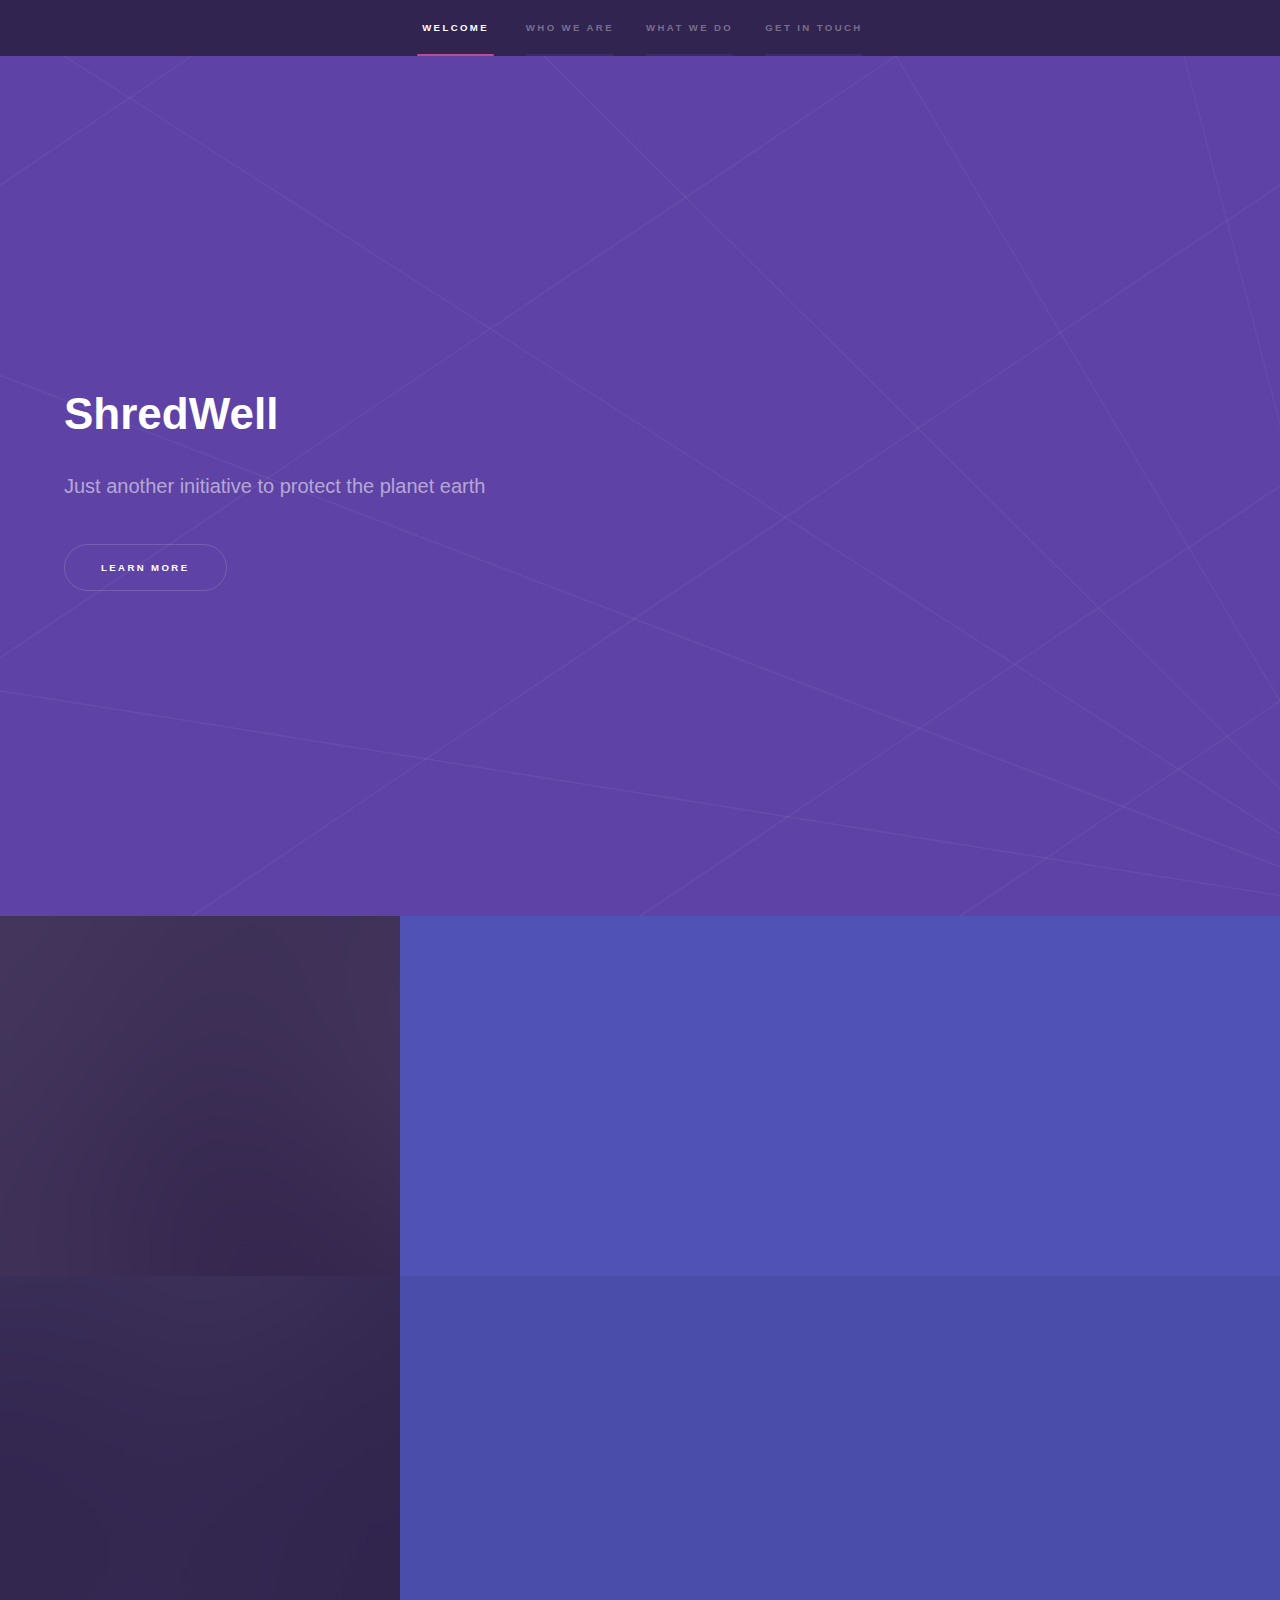
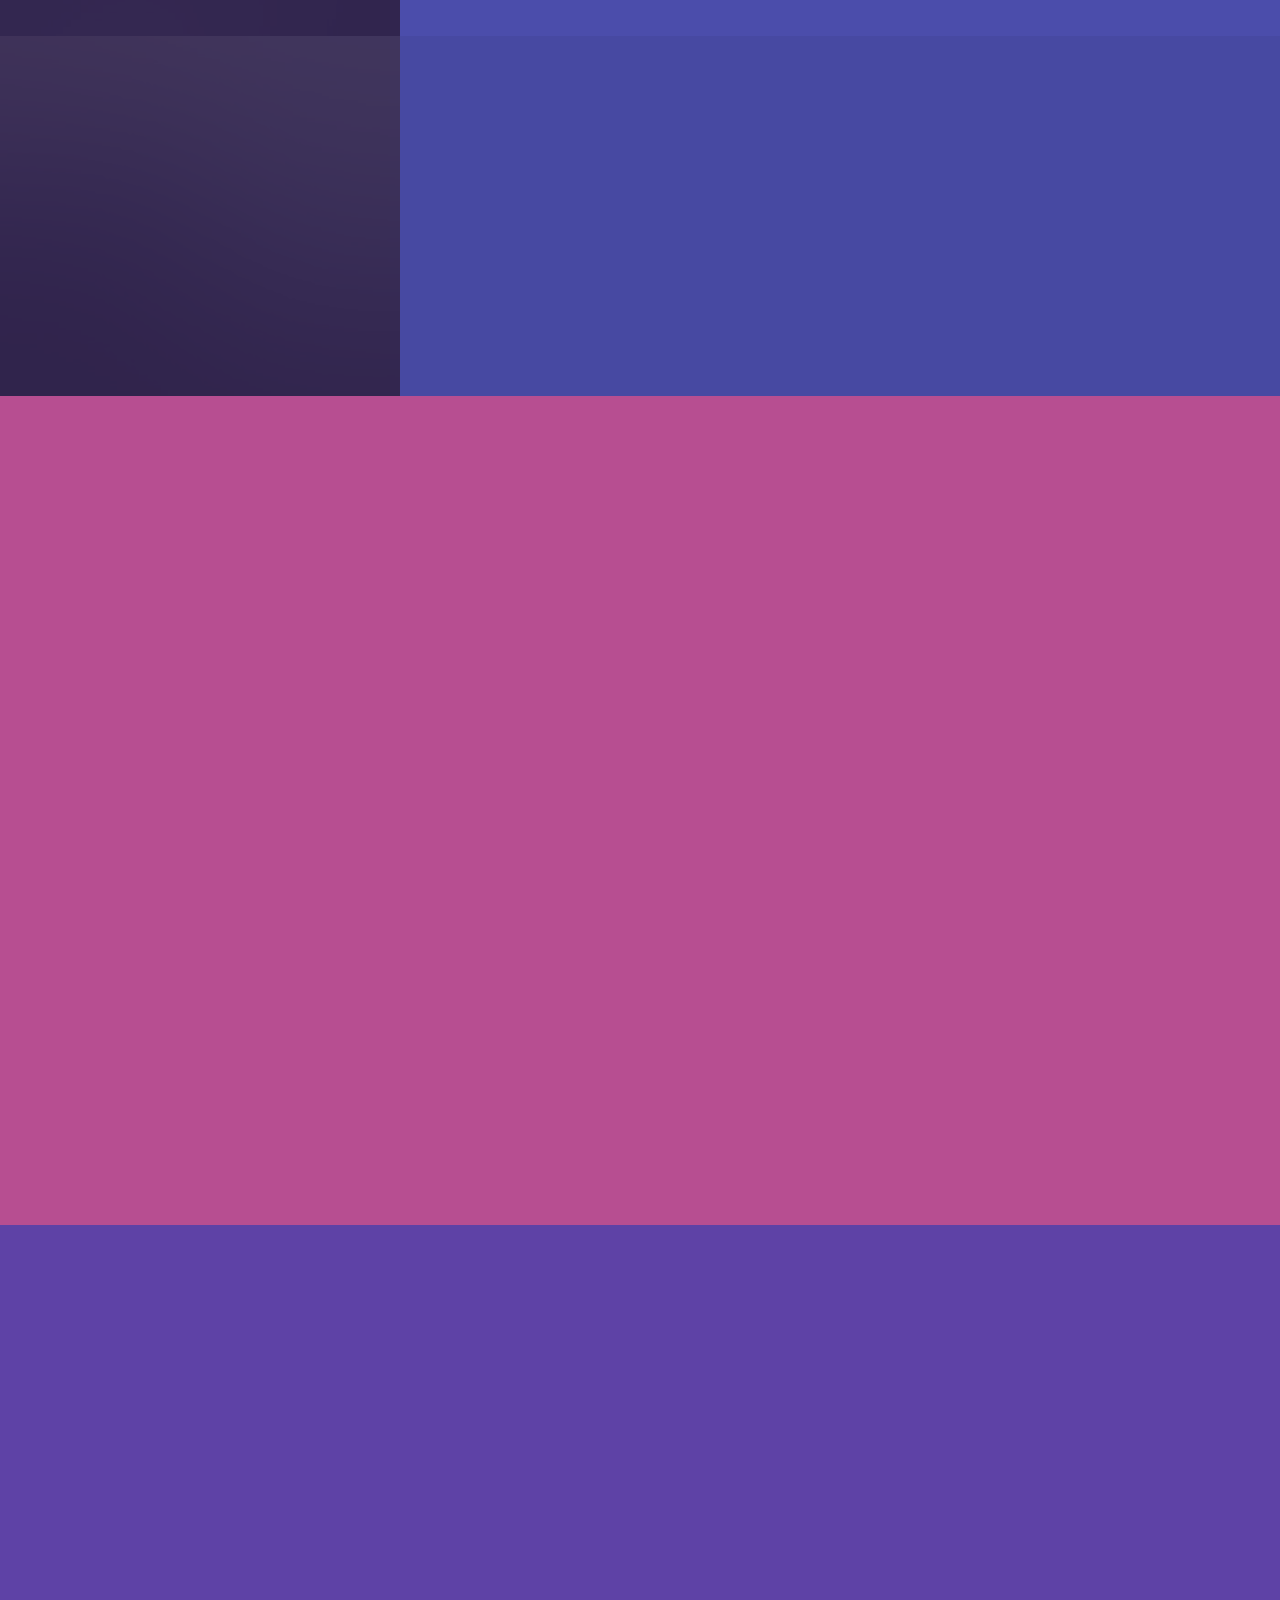
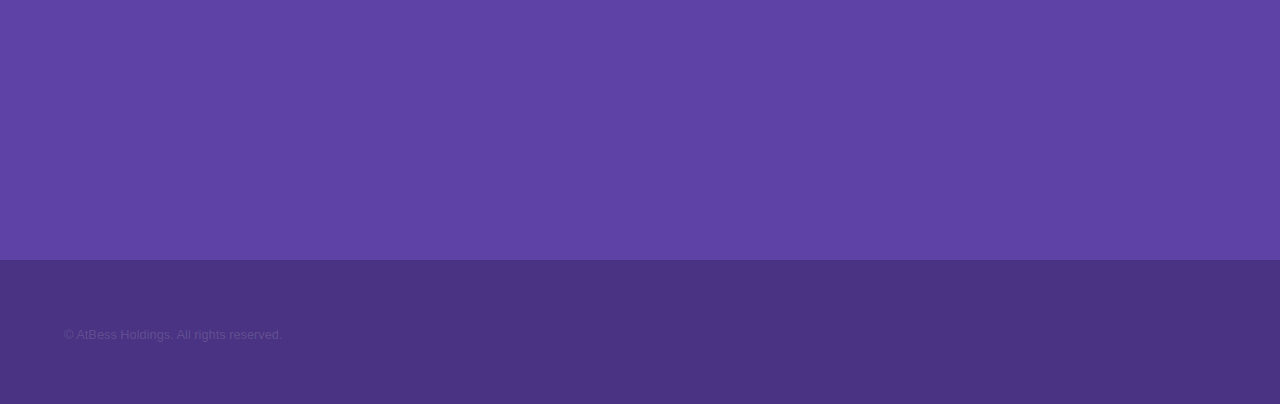
==== index.html @ eda6de42 "INITIAL COMMIT" ====
<!DOCTYPE HTML>
<!--
	Hyperspace by HTML5 UP
	html5up.net | @ajlkn
	Free for personal and commercial use under the CCA 3.0 license (html5up.net/license)
-->
<html>
	<head>
            <title>ShredWell @ Bess Holdings</title>
            <meta charset="utf-8" />
            <meta name="viewport" content="width=device-width, initial-scale=1, user-scalable=no" />
            <link rel="stylesheet" href="assets/css/main.css" />
            <noscript><link rel="stylesheet" href="assets/css/noscript.css" /></noscript>
	</head>
	<body class="is-preload">

            <!-- Sidebar -->
            <section id="sidebar">
                <div class="inner">
                    <nav>
                        <ul>
                            <li>
							<a href="#intro">Welcome</a>
								<ul>Saman</ul>
								<ul>Sudeera</ul>
							</li>
							
                            <li><a href="#one">Who we are</a></li>
                            <li><a href="#two">What we do</a></li>
                            <li><a href="#three">Get in touch</a></li>
                        </ul>
                    </nav>
                </div>
            </section>

            <!-- Wrapper -->
            <div id="wrapper">

                <!-- Intro -->
                <section id="intro" class="wrapper style1 fullscreen fade-up">
                    <div class="inner">
                        <h1>ShredWell</h1>
                        <p>Just another initiative to protect the planet earth<br />
                        </p>
                        <ul class="actions">
                                <li><a href="#one" class="button scrolly">Learn more</a></li>
                        </ul>
                    </div>
                </section>

                <!-- One -->
                <section id="one" class="wrapper style2 spotlights">
                    <section>
                            <a href="#" class="image"><img src="images/pic01.jpg" alt="" data-position="center center" /></a>
                            <div class="content">
                                    <div class="inner">
                                            <h2>ShredWell 1</h2>
                                            <p>Shred Well One.</p>
                                            <ul class="actions">
                                                    <li><a href="generic.html" class="button">Learn more</a></li>
                                            </ul>
                                    </div>
                            </div>
                    </section>
                    <section>
                            <a href="#" class="image"><img src="images/pic02.jpg" alt="" data-position="top center" /></a>
                            <div class="content">
                                    <div class="inner">
                                            <h2>Shred Well 2</h2>
                                            <p>Shred Well Two.</p>
                                            <ul class="actions">
                                                    <li><a href="generic.html" class="button">Learn more</a></li>
                                            </ul>
                                    </div>
                            </div>
                    </section>
                    <section>
                            <a href="#" class="image"><img src="images/pic03.jpg" alt="" data-position="25% 25%" /></a>
                            <div class="content">
                                    <div class="inner">
                                            <h2>Shred Well 3.</h2>
                                            <p>Shred Well Three.</p>
                                            <ul class="actions">
                                                    <li><a href="generic.html" class="button">Learn more</a></li>
                                            </ul>
                                    </div>
                            </div>
                    </section>
                </section>

                <!-- Two -->
                <section id="two" class="wrapper style3 fade-up">
                        <div class="inner">
                                <h2>What we do</h2>
                                <p>Coming soon .....</p>
                                <div class="features">
                                        <section>
                                                <span class="icon major fa-code"></span>
                                                <h3>We do this ..2</h3>
                                                <p>We do this .. to save the planet ...</p>
                                        </section>
                                        <section>
                                                <span class="icon major fa-lock"></span>
                                                <h3>We do this ..2</h3>
                                                <p>We do this .. to save the planet earth ...</p>
                                        </section>
                                        <section>
                                                <span class="icon major fa-cog"></span>
                                                <h3>We do this .. 3</h3>
                                                <p>We do this .. to save the planet earth ...</p>
                                        </section>
                                        <section>
                                                <span class="icon major fa-desktop"></span>
                                                <h3>We do this .. 4</h3>
                                                <p>We do this .. to save the planet earth ...</p>
                                        </section>
                                        <section>
                                                <span class="icon major fa-chain"></span>
                                                <h3>We do this .. 5</h3>
                                                <p>We do this .. to save the planet earth ...</p>
                                        </section>
                                        <section>
                                                <span class="icon major fa-diamond"></span>
                                                <h3>We do this .. 6</h3>
                                                <p>We do this .. to save the planet earth ...</p>
                                        </section>
                                </div>
                                <ul class="actions">
                                        <li><a href="generic.html" class="button">Learn more</a></li>
                                </ul>
                        </div>
                </section>

                <!-- Three -->
                <section id="three" class="wrapper style1 fade-up">
                    <div class="inner">
                        <h2>Get in touch</h2>
                        <p>For all your shredding requirements. We shred well at BESS holdings.</p>
                        <div class="split style1">
                            <section>
                                <form method="post" action="#">
                                    <div class="fields">
                                            <div class="field half">
                                                    <label for="name">Name</label>
                                                    <input type="text" name="name" id="name" />
                                            </div>
                                            <div class="field half">
                                                    <label for="email">Email</label>
                                                    <input type="text" name="email" id="email" />
                                            </div>
                                            <div class="field">
                                                    <label for="message">Message</label>
                                                    <textarea name="message" id="message" rows="5"></textarea>
                                            </div>
                                    </div>
                                    <ul class="actions">
                                            <li><a href="" class="button submit">Send Message</a></li>
                                    </ul>
                                </form>
                            </section>
                            <section>
                                <ul class="contact">
                                    <li>
                                        <h3>Address</h3>
                                        <span>999, Wood Worth<br />
                                        Worth Wood State, Green Space<br />
                                        Paradise Island.</span>
                                    </li>
                                    <li>
                                        <h3>Email</h3>
                                        <a href="#">admin@shredwell.atbess.com</a>
                                    </li>
                                    <li>
                                        <h3>Phone</h3>
                                        <span>(000) 000-0000</span>
                                    </li>
                                    <li>
                                        <h3>Social</h3>
                                        <ul class="icons">
                                            <li><a href="#" class="fa-twitter"><span class="label">Twitter</span></a></li>
                                            <li><a href="#" class="fa-facebook"><span class="label">Facebook</span></a></li>
                                            <li><a href="#" class="fa-github"><span class="label">GitHub</span></a></li>
                                            <li><a href="#" class="fa-instagram"><span class="label">Instagram</span></a></li>
                                            <li><a href="#" class="fa-linkedin"><span class="label">LinkedIn</span></a></li>
                                        </ul>
                                    </li>
                                </ul>
                            </section>
                        </div>
                    </div>
                </section>

            </div>

            <!-- Footer -->
            <footer id="footer" class="wrapper style1-alt">
            <div class="inner">
                    <ul class="menu">
                            <li>&copy; AtBess Holdings. All rights reserved.</li>
							
                    </ul>
            </div>
            </footer>

            <!-- Scripts -->
            <script src="assets/js/jquery.min.js"></script>
            <script src="assets/js/jquery.scrollex.min.js"></script>
            <script src="assets/js/jquery.scrolly.min.js"></script>
            <script src="assets/js/browser.min.js"></script>
            <script src="assets/js/breakpoints.min.js"></script>
            <script src="assets/js/util.js"></script>
            <script src="assets/js/main.js"></script>

	</body>
</html>
---- assets/css/main.css ----
@import url(font-awesome.min.css);

/*
	Hyperspace by HTML5 UP
	html5up.net | @ajlkn
	Free for personal and commercial use under the CCA 3.0 license (html5up.net/license)
*/

html, body, div, span, applet, object,
iframe, h1, h2, h3, h4, h5, h6, p, blockquote,
pre, a, abbr, acronym, address, big, cite,
code, del, dfn, em, img, ins, kbd, q, s, samp,
small, strike, strong, sub, sup, tt, var, b,
u, i, center, dl, dt, dd, ol, ul, li, fieldset,
form, label, legend, table, caption, tbody,
tfoot, thead, tr, th, td, article, aside,
canvas, details, embed, figure, figcaption,
footer, header, hgroup, menu, nav, output, ruby,
section, summary, time, mark, audio, video {
	margin: 0;
	padding: 0;
	border: 0;
	font-size: 100%;
	font: inherit;
	vertical-align: baseline;}

article, aside, details, figcaption, figure,
footer, header, hgroup, menu, nav, section {
	display: block;}

body {
	line-height: 1;
}

ol, ul {
	list-style: none;
}

blockquote, q {
	quotes: none;
}

	blockquote:before, blockquote:after, q:before, q:after {
		content: '';
		content: none;
	}

table {
	border-collapse: collapse;
	border-spacing: 0;
}

body {
	-webkit-text-size-adjust: none;
}

mark {
	background-color: transparent;
	color: inherit;
}

input::-moz-focus-inner {
	border: 0;
	padding: 0;
}

input, select, textarea {
	-moz-appearance: none;
	-webkit-appearance: none;
	-ms-appearance: none;
	appearance: none;
}

/* Basic */

	@-ms-viewport {
		width: device-width;
	}

	body {
		-ms-overflow-style: scrollbar;
	}

	@media screen and (max-width: 480px) {

		html, body {
			min-width: 320px;
		}

	}

	html {
		box-sizing: border-box;
	}

	*, *:before, *:after {
		box-sizing: inherit;
	}

	body {
		background: #312450;
	}

		body.is-preload *, body.is-preload *:before, body.is-preload *:after {
			-moz-animation: none !important;
			-webkit-animation: none !important;
			-ms-animation: none !important;
			animation: none !important;
			-moz-transition: none !important;
			-webkit-transition: none !important;
			-ms-transition: none !important;
			transition: none !important;
		}

/* Type */

	body, input, select, textarea {
		color: rgba(255, 255, 255, 0.55);
		font-family: Arial, Helvetica, sans-serif;
		font-size: 16.5pt;
		font-weight: normal;
		line-height: 1.75;
	}

		@media screen and (max-width: 1680px) {

			body, input, select, textarea {
				font-size: 13pt;
			}

		}

		@media screen and (max-width: 1280px) {

			body, input, select, textarea {
				font-size: 12pt;
			}

		}

		@media screen and (max-width: 360px) {

			body, input, select, textarea {
				font-size: 11pt;
			}

		}

	a {
		-moz-transition: color 0.2s ease, border-bottom-color 0.2s ease;
		-webkit-transition: color 0.2s ease, border-bottom-color 0.2s ease;
		-ms-transition: color 0.2s ease, border-bottom-color 0.2s ease;
		transition: color 0.2s ease, border-bottom-color 0.2s ease;
		border-bottom: dotted 1px rgba(255, 255, 255, 0.35);
		color: inherit;
		text-decoration: none;
	}

		a:hover {
			border-bottom-color: transparent;
			color: #ffffff;
		}

	strong, b {
		color: #ffffff;
		font-weight: bold;
	}

	em, i {
		font-style: italic;
	}

	p {
		margin: 0 0 2em 0;
	}

	h1, h2, h3, h4, h5, h6 {
		color: #ffffff;
		font-weight: bold;
		line-height: 1.5;
		margin: 0 0 0.5em 0;
	}

		h1 a, h2 a, h3 a, h4 a, h5 a, h6 a {
			color: inherit;
			text-decoration: none;
		}

	h1 {
		font-size: 2.75em;
	}

		h1.major {
			margin: 0 0 1.3em 0;
			position: relative;
			padding-bottom: 0.35em;
		}

			h1.major:after {
				background-image: -moz-linear-gradient(to right, #5e42a6, #b74e91);
				background-image: -webkit-linear-gradient(to right, #5e42a6, #b74e91);
				background-image: -ms-linear-gradient(to right, #5e42a6, #b74e91);
				background-image: linear-gradient(to right, #5e42a6, #b74e91);
				-moz-transition: max-width 0.2s ease;
				-webkit-transition: max-width 0.2s ease;
				-ms-transition: max-width 0.2s ease;
				transition: max-width 0.2s ease;
				border-radius: 0.2em;
				bottom: 0;
				content: '';
				height: 0.05em;
				position: absolute;
				right: 0;
				width: 100%;
			}

	h2 {
		font-size: 1.75em;
	}

	h3 {
		font-size: 1.1em;
	}

	h4 {
		font-size: 1em;
	}

	h5 {
		font-size: 0.8em;
	}

	h6 {
		font-size: 0.6em;
	}

	@media screen and (max-width: 736px) {

		h1 {
			font-size: 2em;
		}

		h2 {
			font-size: 1.25em;
		}

		h3 {
			font-size: 1em;
		}

		h4 {
			font-size: 0.8em;
		}

		h5 {
			font-size: 0.6em;
		}

		h6 {
			font-size: 0.6em;
		}

	}

	sub {
		font-size: 0.8em;
		position: relative;
		top: 0.5em;
	}

	sup {
		font-size: 0.8em;
		position: relative;
		top: -0.5em;
	}

	blockquote {
		border-left: solid 4px rgba(255, 255, 255, 0.15);
		font-style: italic;
		margin: 0 0 2em 0;
		padding: 0.5em 0 0.5em 2em;
	}

	code {
		background: rgba(255, 255, 255, 0.05);
		border-radius: 0.25em;
		border: solid 1px rgba(255, 255, 255, 0.15);
		font-family: "Courier New", monospace;
		font-size: 0.9em;
		margin: 0 0.25em;
		padding: 0.25em 0.65em;
	}

	pre {
		-webkit-overflow-scrolling: touch;
		font-family: "Courier New", monospace;
		font-size: 0.9em;
		margin: 0 0 2em 0;
	}

		pre code {
			display: block;
			line-height: 1.75em;
			padding: 1em 1.5em;
			overflow-x: auto;
		}

	hr {
		border: 0;
		border-bottom: solid 1px rgba(255, 255, 255, 0.15);
		margin: 2em 0;
	}

		hr.major {
			margin: 3em 0;
		}

	.align-left {
		text-align: left;
	}

	.align-center {
		text-align: center;
	}

	.align-right {
		text-align: right;
	}

/* Row */

	.row {
		display: flex;
		flex-wrap: wrap;
		box-sizing: border-box;
		align-items: stretch;
	}

		.row > * {
			box-sizing: border-box;
		}

		.row.gtr-uniform > * > :last-child {
			margin-bottom: 0;
		}

		.row.aln-left {
			justify-content: flex-start;
		}

		.row.aln-center {
			justify-content: center;
		}

		.row.aln-right {
			justify-content: flex-end;
		}

		.row.aln-top {
			align-items: flex-start;
		}

		.row.aln-middle {
			align-items: center;
		}

		.row.aln-bottom {
			align-items: flex-end;
		}

		.row > .imp {
			order: -1;
		}

		.row > .col-1 {
			width: 8.3333333333%;
		}

		.row > .off-1 {
			margin-left: 8.3333333333%;
		}

		.row > .col-2 {
			width: 16.6666666667%;
		}

		.row > .off-2 {
			margin-left: 16.6666666667%;
		}

		.row > .col-3 {
			width: 25%;
		}

		.row > .off-3 {
			margin-left: 25%;
		}

		.row > .col-4 {
			width: 33.3333333333%;
		}

		.row > .off-4 {
			margin-left: 33.3333333333%;
		}

		.row > .col-5 {
			width: 41.6666666667%;
		}

		.row > .off-5 {
			margin-left: 41.6666666667%;
		}

		.row > .col-6 {
			width: 50%;
		}

		.row > .off-6 {
			margin-left: 50%;
		}

		.row > .col-7 {
			width: 58.3333333333%;
		}

		.row > .off-7 {
			margin-left: 58.3333333333%;
		}

		.row > .col-8 {
			width: 66.6666666667%;
		}

		.row > .off-8 {
			margin-left: 66.6666666667%;
		}

		.row > .col-9 {
			width: 75%;
		}

		.row > .off-9 {
			margin-left: 75%;
		}

		.row > .col-10 {
			width: 83.3333333333%;
		}

		.row > .off-10 {
			margin-left: 83.3333333333%;
		}

		.row > .col-11 {
			width: 91.6666666667%;
		}

		.row > .off-11 {
			margin-left: 91.6666666667%;
		}

		.row > .col-12 {
			width: 100%;
		}

		.row > .off-12 {
			margin-left: 100%;
		}

		.row.gtr-0 {
			margin-top: 0;
			margin-left: 0em;
		}

			.row.gtr-0 > * {
				padding: 0 0 0 0em;
			}

			.row.gtr-0.gtr-uniform {
				margin-top: 0em;
			}

				.row.gtr-0.gtr-uniform > * {
					padding-top: 0em;
				}

		.row.gtr-25 {
			margin-top: 0;
			margin-left: -0.375em;
		}

			.row.gtr-25 > * {
				padding: 0 0 0 0.375em;
			}

			.row.gtr-25.gtr-uniform {
				margin-top: -0.375em;
			}

				.row.gtr-25.gtr-uniform > * {
					padding-top: 0.375em;
				}

		.row.gtr-50 {
			margin-top: 0;
			margin-left: -0.75em;
		}

			.row.gtr-50 > * {
				padding: 0 0 0 0.75em;
			}

			.row.gtr-50.gtr-uniform {
				margin-top: -0.75em;
			}

				.row.gtr-50.gtr-uniform > * {
					padding-top: 0.75em;
				}

		.row {
			margin-top: 0;
			margin-left: -1.5em;
		}

			.row > * {
				padding: 0 0 0 1.5em;
			}

			.row.gtr-uniform {
				margin-top: -1.5em;
			}

				.row.gtr-uniform > * {
					padding-top: 1.5em;
				}

		.row.gtr-150 {
			margin-top: 0;
			margin-left: -2.25em;
		}

			.row.gtr-150 > * {
				padding: 0 0 0 2.25em;
			}

			.row.gtr-150.gtr-uniform {
				margin-top: -2.25em;
			}

				.row.gtr-150.gtr-uniform > * {
					padding-top: 2.25em;
				}

		.row.gtr-200 {
			margin-top: 0;
			margin-left: -3em;
		}

			.row.gtr-200 > * {
				padding: 0 0 0 3em;
			}

			.row.gtr-200.gtr-uniform {
				margin-top: -3em;
			}

				.row.gtr-200.gtr-uniform > * {
					padding-top: 3em;
				}

		@media screen and (max-width: 1680px) {

			.row {
				display: flex;
				flex-wrap: wrap;
				box-sizing: border-box;
				align-items: stretch;
			}

				.row > * {
					box-sizing: border-box;
				}

				.row.gtr-uniform > * > :last-child {
					margin-bottom: 0;
				}

				.row.aln-left {
					justify-content: flex-start;
				}

				.row.aln-center {
					justify-content: center;
				}

				.row.aln-right {
					justify-content: flex-end;
				}

				.row.aln-top {
					align-items: flex-start;
				}

				.row.aln-middle {
					align-items: center;
				}

				.row.aln-bottom {
					align-items: flex-end;
				}

				.row > .imp-xlarge {
					order: -1;
				}

				.row > .col-1-xlarge {
					width: 8.3333333333%;
				}

				.row > .off-1-xlarge {
					margin-left: 8.3333333333%;
				}

				.row > .col-2-xlarge {
					width: 16.6666666667%;
				}

				.row > .off-2-xlarge {
					margin-left: 16.6666666667%;
				}

				.row > .col-3-xlarge {
					width: 25%;
				}

				.row > .off-3-xlarge {
					margin-left: 25%;
				}

				.row > .col-4-xlarge {
					width: 33.3333333333%;
				}

				.row > .off-4-xlarge {
					margin-left: 33.3333333333%;
				}

				.row > .col-5-xlarge {
					width: 41.6666666667%;
				}

				.row > .off-5-xlarge {
					margin-left: 41.6666666667%;
				}

				.row > .col-6-xlarge {
					width: 50%;
				}

				.row > .off-6-xlarge {
					margin-left: 50%;
				}

				.row > .col-7-xlarge {
					width: 58.3333333333%;
				}

				.row > .off-7-xlarge {
					margin-left: 58.3333333333%;
				}

				.row > .col-8-xlarge {
					width: 66.6666666667%;
				}

				.row > .off-8-xlarge {
					margin-left: 66.6666666667%;
				}

				.row > .col-9-xlarge {
					width: 75%;
				}

				.row > .off-9-xlarge {
					margin-left: 75%;
				}

				.row > .col-10-xlarge {
					width: 83.3333333333%;
				}

				.row > .off-10-xlarge {
					margin-left: 83.3333333333%;
				}

				.row > .col-11-xlarge {
					width: 91.6666666667%;
				}

				.row > .off-11-xlarge {
					margin-left: 91.6666666667%;
				}

				.row > .col-12-xlarge {
					width: 100%;
				}

				.row > .off-12-xlarge {
					margin-left: 100%;
				}

				.row.gtr-0 {
					margin-top: 0;
					margin-left: 0em;
				}

					.row.gtr-0 > * {
						padding: 0 0 0 0em;
					}

					.row.gtr-0.gtr-uniform {
						margin-top: 0em;
					}

						.row.gtr-0.gtr-uniform > * {
							padding-top: 0em;
						}

				.row.gtr-25 {
					margin-top: 0;
					margin-left: -0.375em;
				}

					.row.gtr-25 > * {
						padding: 0 0 0 0.375em;
					}

					.row.gtr-25.gtr-uniform {
						margin-top: -0.375em;
					}

						.row.gtr-25.gtr-uniform > * {
							padding-top: 0.375em;
						}

				.row.gtr-50 {
					margin-top: 0;
					margin-left: -0.75em;
				}

					.row.gtr-50 > * {
						padding: 0 0 0 0.75em;
					}

					.row.gtr-50.gtr-uniform {
						margin-top: -0.75em;
					}

						.row.gtr-50.gtr-uniform > * {
							padding-top: 0.75em;
						}

				.row {
					margin-top: 0;
					margin-left: -1.5em;
				}

					.row > * {
						padding: 0 0 0 1.5em;
					}

					.row.gtr-uniform {
						margin-top: -1.5em;
					}

						.row.gtr-uniform > * {
							padding-top: 1.5em;
						}

				.row.gtr-150 {
					margin-top: 0;
					margin-left: -2.25em;
				}

					.row.gtr-150 > * {
						padding: 0 0 0 2.25em;
					}

					.row.gtr-150.gtr-uniform {
						margin-top: -2.25em;
					}

						.row.gtr-150.gtr-uniform > * {
							padding-top: 2.25em;
						}

				.row.gtr-200 {
					margin-top: 0;
					margin-left: -3em;
				}

					.row.gtr-200 > * {
						padding: 0 0 0 3em;
					}

					.row.gtr-200.gtr-uniform {
						margin-top: -3em;
					}

						.row.gtr-200.gtr-uniform > * {
							padding-top: 3em;
						}

		}

		@media screen and (max-width: 1280px) {

			.row {
				display: flex;
				flex-wrap: wrap;
				box-sizing: border-box;
				align-items: stretch;
			}

				.row > * {
					box-sizing: border-box;
				}

				.row.gtr-uniform > * > :last-child {
					margin-bottom: 0;
				}

				.row.aln-left {
					justify-content: flex-start;
				}

				.row.aln-center {
					justify-content: center;
				}

				.row.aln-right {
					justify-content: flex-end;
				}

				.row.aln-top {
					align-items: flex-start;
				}

				.row.aln-middle {
					align-items: center;
				}

				.row.aln-bottom {
					align-items: flex-end;
				}

				.row > .imp-large {
					order: -1;
				}

				.row > .col-1-large {
					width: 8.3333333333%;
				}

				.row > .off-1-large {
					margin-left: 8.3333333333%;
				}

				.row > .col-2-large {
					width: 16.6666666667%;
				}

				.row > .off-2-large {
					margin-left: 16.6666666667%;
				}

				.row > .col-3-large {
					width: 25%;
				}

				.row > .off-3-large {
					margin-left: 25%;
				}

				.row > .col-4-large {
					width: 33.3333333333%;
				}

				.row > .off-4-large {
					margin-left: 33.3333333333%;
				}

				.row > .col-5-large {
					width: 41.6666666667%;
				}

				.row > .off-5-large {
					margin-left: 41.6666666667%;
				}

				.row > .col-6-large {
					width: 50%;
				}

				.row > .off-6-large {
					margin-left: 50%;
				}

				.row > .col-7-large {
					width: 58.3333333333%;
				}

				.row > .off-7-large {
					margin-left: 58.3333333333%;
				}

				.row > .col-8-large {
					width: 66.6666666667%;
				}

				.row > .off-8-large {
					margin-left: 66.6666666667%;
				}

				.row > .col-9-large {
					width: 75%;
				}

				.row > .off-9-large {
					margin-left: 75%;
				}

				.row > .col-10-large {
					width: 83.3333333333%;
				}

				.row > .off-10-large {
					margin-left: 83.3333333333%;
				}

				.row > .col-11-large {
					width: 91.6666666667%;
				}

				.row > .off-11-large {
					margin-left: 91.6666666667%;
				}

				.row > .col-12-large {
					width: 100%;
				}

				.row > .off-12-large {
					margin-left: 100%;
				}

				.row.gtr-0 {
					margin-top: 0;
					margin-left: 0em;
				}

					.row.gtr-0 > * {
						padding: 0 0 0 0em;
					}

					.row.gtr-0.gtr-uniform {
						margin-top: 0em;
					}

						.row.gtr-0.gtr-uniform > * {
							padding-top: 0em;
						}

				.row.gtr-25 {
					margin-top: 0;
					margin-left: -0.375em;
				}

					.row.gtr-25 > * {
						padding: 0 0 0 0.375em;
					}

					.row.gtr-25.gtr-uniform {
						margin-top: -0.375em;
					}

						.row.gtr-25.gtr-uniform > * {
							padding-top: 0.375em;
						}

				.row.gtr-50 {
					margin-top: 0;
					margin-left: -0.75em;
				}

					.row.gtr-50 > * {
						padding: 0 0 0 0.75em;
					}

					.row.gtr-50.gtr-uniform {
						margin-top: -0.75em;
					}

						.row.gtr-50.gtr-uniform > * {
							padding-top: 0.75em;
						}

				.row {
					margin-top: 0;
					margin-left: -1.5em;
				}

					.row > * {
						padding: 0 0 0 1.5em;
					}

					.row.gtr-uniform {
						margin-top: -1.5em;
					}

						.row.gtr-uniform > * {
							padding-top: 1.5em;
						}

				.row.gtr-150 {
					margin-top: 0;
					margin-left: -2.25em;
				}

					.row.gtr-150 > * {
						padding: 0 0 0 2.25em;
					}

					.row.gtr-150.gtr-uniform {
						margin-top: -2.25em;
					}

						.row.gtr-150.gtr-uniform > * {
							padding-top: 2.25em;
						}

				.row.gtr-200 {
					margin-top: 0;
					margin-left: -3em;
				}

					.row.gtr-200 > * {
						padding: 0 0 0 3em;
					}

					.row.gtr-200.gtr-uniform {
						margin-top: -3em;
					}

						.row.gtr-200.gtr-uniform > * {
							padding-top: 3em;
						}

		}

		@media screen and (max-width: 980px) {

			.row {
				display: flex;
				flex-wrap: wrap;
				box-sizing: border-box;
				align-items: stretch;
			}

				.row > * {
					box-sizing: border-box;
				}

				.row.gtr-uniform > * > :last-child {
					margin-bottom: 0;
				}

				.row.aln-left {
					justify-content: flex-start;
				}

				.row.aln-center {
					justify-content: center;
				}

				.row.aln-right {
					justify-content: flex-end;
				}

				.row.aln-top {
					align-items: flex-start;
				}

				.row.aln-middle {
					align-items: center;
				}

				.row.aln-bottom {
					align-items: flex-end;
				}

				.row > .imp-medium {
					order: -1;
				}

				.row > .col-1-medium {
					width: 8.3333333333%;
				}

				.row > .off-1-medium {
					margin-left: 8.3333333333%;
				}

				.row > .col-2-medium {
					width: 16.6666666667%;
				}

				.row > .off-2-medium {
					margin-left: 16.6666666667%;
				}

				.row > .col-3-medium {
					width: 25%;
				}

				.row > .off-3-medium {
					margin-left: 25%;
				}

				.row > .col-4-medium {
					width: 33.3333333333%;
				}

				.row > .off-4-medium {
					margin-left: 33.3333333333%;
				}

				.row > .col-5-medium {
					width: 41.6666666667%;
				}

				.row > .off-5-medium {
					margin-left: 41.6666666667%;
				}

				.row > .col-6-medium {
					width: 50%;
				}

				.row > .off-6-medium {
					margin-left: 50%;
				}

				.row > .col-7-medium {
					width: 58.3333333333%;
				}

				.row > .off-7-medium {
					margin-left: 58.3333333333%;
				}

				.row > .col-8-medium {
					width: 66.6666666667%;
				}

				.row > .off-8-medium {
					margin-left: 66.6666666667%;
				}

				.row > .col-9-medium {
					width: 75%;
				}

				.row > .off-9-medium {
					margin-left: 75%;
				}

				.row > .col-10-medium {
					width: 83.3333333333%;
				}

				.row > .off-10-medium {
					margin-left: 83.3333333333%;
				}

				.row > .col-11-medium {
					width: 91.6666666667%;
				}

				.row > .off-11-medium {
					margin-left: 91.6666666667%;
				}

				.row > .col-12-medium {
					width: 100%;
				}

				.row > .off-12-medium {
					margin-left: 100%;
				}

				.row.gtr-0 {
					margin-top: 0;
					margin-left: 0em;
				}

					.row.gtr-0 > * {
						padding: 0 0 0 0em;
					}

					.row.gtr-0.gtr-uniform {
						margin-top: 0em;
					}

						.row.gtr-0.gtr-uniform > * {
							padding-top: 0em;
						}

				.row.gtr-25 {
					margin-top: 0;
					margin-left: -0.375em;
				}

					.row.gtr-25 > * {
						padding: 0 0 0 0.375em;
					}

					.row.gtr-25.gtr-uniform {
						margin-top: -0.375em;
					}

						.row.gtr-25.gtr-uniform > * {
							padding-top: 0.375em;
						}

				.row.gtr-50 {
					margin-top: 0;
					margin-left: -0.75em;
				}

					.row.gtr-50 > * {
						padding: 0 0 0 0.75em;
					}

					.row.gtr-50.gtr-uniform {
						margin-top: -0.75em;
					}

						.row.gtr-50.gtr-uniform > * {
							padding-top: 0.75em;
						}

				.row {
					margin-top: 0;
					margin-left: -1.5em;
				}

					.row > * {
						padding: 0 0 0 1.5em;
					}

					.row.gtr-uniform {
						margin-top: -1.5em;
					}

						.row.gtr-uniform > * {
							padding-top: 1.5em;
						}

				.row.gtr-150 {
					margin-top: 0;
					margin-left: -2.25em;
				}

					.row.gtr-150 > * {
						padding: 0 0 0 2.25em;
					}

					.row.gtr-150.gtr-uniform {
						margin-top: -2.25em;
					}

						.row.gtr-150.gtr-uniform > * {
							padding-top: 2.25em;
						}

				.row.gtr-200 {
					margin-top: 0;
					margin-left: -3em;
				}

					.row.gtr-200 > * {
						padding: 0 0 0 3em;
					}

					.row.gtr-200.gtr-uniform {
						margin-top: -3em;
					}

						.row.gtr-200.gtr-uniform > * {
							padding-top: 3em;
						}

		}

		@media screen and (max-width: 736px) {

			.row {
				display: flex;
				flex-wrap: wrap;
				box-sizing: border-box;
				align-items: stretch;
			}

				.row > * {
					box-sizing: border-box;
				}

				.row.gtr-uniform > * > :last-child {
					margin-bottom: 0;
				}

				.row.aln-left {
					justify-content: flex-start;
				}

				.row.aln-center {
					justify-content: center;
				}

				.row.aln-right {
					justify-content: flex-end;
				}

				.row.aln-top {
					align-items: flex-start;
				}

				.row.aln-middle {
					align-items: center;
				}

				.row.aln-bottom {
					align-items: flex-end;
				}

				.row > .imp-small {
					order: -1;
				}

				.row > .col-1-small {
					width: 8.3333333333%;
				}

				.row > .off-1-small {
					margin-left: 8.3333333333%;
				}

				.row > .col-2-small {
					width: 16.6666666667%;
				}

				.row > .off-2-small {
					margin-left: 16.6666666667%;
				}

				.row > .col-3-small {
					width: 25%;
				}

				.row > .off-3-small {
					margin-left: 25%;
				}

				.row > .col-4-small {
					width: 33.3333333333%;
				}

				.row > .off-4-small {
					margin-left: 33.3333333333%;
				}

				.row > .col-5-small {
					width: 41.6666666667%;
				}

				.row > .off-5-small {
					margin-left: 41.6666666667%;
				}

				.row > .col-6-small {
					width: 50%;
				}

				.row > .off-6-small {
					margin-left: 50%;
				}

				.row > .col-7-small {
					width: 58.3333333333%;
				}

				.row > .off-7-small {
					margin-left: 58.3333333333%;
				}

				.row > .col-8-small {
					width: 66.6666666667%;
				}

				.row > .off-8-small {
					margin-left: 66.6666666667%;
				}

				.row > .col-9-small {
					width: 75%;
				}

				.row > .off-9-small {
					margin-left: 75%;
				}

				.row > .col-10-small {
					width: 83.3333333333%;
				}

				.row > .off-10-small {
					margin-left: 83.3333333333%;
				}

				.row > .col-11-small {
					width: 91.6666666667%;
				}

				.row > .off-11-small {
					margin-left: 91.6666666667%;
				}

				.row > .col-12-small {
					width: 100%;
				}

				.row > .off-12-small {
					margin-left: 100%;
				}

				.row.gtr-0 {
					margin-top: 0;
					margin-left: 0em;
				}

					.row.gtr-0 > * {
						padding: 0 0 0 0em;
					}

					.row.gtr-0.gtr-uniform {
						margin-top: 0em;
					}

						.row.gtr-0.gtr-uniform > * {
							padding-top: 0em;
						}

				.row.gtr-25 {
					margin-top: 0;
					margin-left: -0.375em;
				}

					.row.gtr-25 > * {
						padding: 0 0 0 0.375em;
					}

					.row.gtr-25.gtr-uniform {
						margin-top: -0.375em;
					}

						.row.gtr-25.gtr-uniform > * {
							padding-top: 0.375em;
						}

				.row.gtr-50 {
					margin-top: 0;
					margin-left: -0.75em;
				}

					.row.gtr-50 > * {
						padding: 0 0 0 0.75em;
					}

					.row.gtr-50.gtr-uniform {
						margin-top: -0.75em;
					}

						.row.gtr-50.gtr-uniform > * {
							padding-top: 0.75em;
						}

				.row {
					margin-top: 0;
					margin-left: -1.5em;
				}

					.row > * {
						padding: 0 0 0 1.5em;
					}

					.row.gtr-uniform {
						margin-top: -1.5em;
					}

						.row.gtr-uniform > * {
							padding-top: 1.5em;
						}

				.row.gtr-150 {
					margin-top: 0;
					margin-left: -2.25em;
				}

					.row.gtr-150 > * {
						padding: 0 0 0 2.25em;
					}

					.row.gtr-150.gtr-uniform {
						margin-top: -2.25em;
					}

						.row.gtr-150.gtr-uniform > * {
							padding-top: 2.25em;
						}

				.row.gtr-200 {
					margin-top: 0;
					margin-left: -3em;
				}

					.row.gtr-200 > * {
						padding: 0 0 0 3em;
					}

					.row.gtr-200.gtr-uniform {
						margin-top: -3em;
					}

						.row.gtr-200.gtr-uniform > * {
							padding-top: 3em;
						}

		}

		@media screen and (max-width: 480px) {

			.row {
				display: flex;
				flex-wrap: wrap;
				box-sizing: border-box;
				align-items: stretch;
			}

				.row > * {
					box-sizing: border-box;
				}

				.row.gtr-uniform > * > :last-child {
					margin-bottom: 0;
				}

				.row.aln-left {
					justify-content: flex-start;
				}

				.row.aln-center {
					justify-content: center;
				}

				.row.aln-right {
					justify-content: flex-end;
				}

				.row.aln-top {
					align-items: flex-start;
				}

				.row.aln-middle {
					align-items: center;
				}

				.row.aln-bottom {
					align-items: flex-end;
				}

				.row > .imp-xsmall {
					order: -1;
				}

				.row > .col-1-xsmall {
					width: 8.3333333333%;
				}

				.row > .off-1-xsmall {
					margin-left: 8.3333333333%;
				}

				.row > .col-2-xsmall {
					width: 16.6666666667%;
				}

				.row > .off-2-xsmall {
					margin-left: 16.6666666667%;
				}

				.row > .col-3-xsmall {
					width: 25%;
				}

				.row > .off-3-xsmall {
					margin-left: 25%;
				}

				.row > .col-4-xsmall {
					width: 33.3333333333%;
				}

				.row > .off-4-xsmall {
					margin-left: 33.3333333333%;
				}

				.row > .col-5-xsmall {
					width: 41.6666666667%;
				}

				.row > .off-5-xsmall {
					margin-left: 41.6666666667%;
				}

				.row > .col-6-xsmall {
					width: 50%;
				}

				.row > .off-6-xsmall {
					margin-left: 50%;
				}

				.row > .col-7-xsmall {
					width: 58.3333333333%;
				}

				.row > .off-7-xsmall {
					margin-left: 58.3333333333%;
				}

				.row > .col-8-xsmall {
					width: 66.6666666667%;
				}

				.row > .off-8-xsmall {
					margin-left: 66.6666666667%;
				}

				.row > .col-9-xsmall {
					width: 75%;
				}

				.row > .off-9-xsmall {
					margin-left: 75%;
				}

				.row > .col-10-xsmall {
					width: 83.3333333333%;
				}

				.row > .off-10-xsmall {
					margin-left: 83.3333333333%;
				}

				.row > .col-11-xsmall {
					width: 91.6666666667%;
				}

				.row > .off-11-xsmall {
					margin-left: 91.6666666667%;
				}

				.row > .col-12-xsmall {
					width: 100%;
				}

				.row > .off-12-xsmall {
					margin-left: 100%;
				}

				.row.gtr-0 {
					margin-top: 0;
					margin-left: 0em;
				}

					.row.gtr-0 > * {
						padding: 0 0 0 0em;
					}

					.row.gtr-0.gtr-uniform {
						margin-top: 0em;
					}

						.row.gtr-0.gtr-uniform > * {
							padding-top: 0em;
						}

				.row.gtr-25 {
					margin-top: 0;
					margin-left: -0.375em;
				}

					.row.gtr-25 > * {
						padding: 0 0 0 0.375em;
					}

					.row.gtr-25.gtr-uniform {
						margin-top: -0.375em;
					}

						.row.gtr-25.gtr-uniform > * {
							padding-top: 0.375em;
						}

				.row.gtr-50 {
					margin-top: 0;
					margin-left: -0.75em;
				}

					.row.gtr-50 > * {
						padding: 0 0 0 0.75em;
					}

					.row.gtr-50.gtr-uniform {
						margin-top: -0.75em;
					}

						.row.gtr-50.gtr-uniform > * {
							padding-top: 0.75em;
						}

				.row {
					margin-top: 0;
					margin-left: -1.5em;
				}

					.row > * {
						padding: 0 0 0 1.5em;
					}

					.row.gtr-uniform {
						margin-top: -1.5em;
					}

						.row.gtr-uniform > * {
							padding-top: 1.5em;
						}

				.row.gtr-150 {
					margin-top: 0;
					margin-left: -2.25em;
				}

					.row.gtr-150 > * {
						padding: 0 0 0 2.25em;
					}

					.row.gtr-150.gtr-uniform {
						margin-top: -2.25em;
					}

						.row.gtr-150.gtr-uniform > * {
							padding-top: 2.25em;
						}

				.row.gtr-200 {
					margin-top: 0;
					margin-left: -3em;
				}

					.row.gtr-200 > * {
						padding: 0 0 0 3em;
					}

					.row.gtr-200.gtr-uniform {
						margin-top: -3em;
					}

						.row.gtr-200.gtr-uniform > * {
							padding-top: 3em;
						}

		}

/* Box */

	.box {
		border-radius: 0.25em;
		border: solid 1px rgba(255, 255, 255, 0.15);
		margin-bottom: 2em;
		padding: 1.5em;
	}

		.box > :last-child,
		.box > :last-child > :last-child,
		.box > :last-child > :last-child > :last-child {
			margin-bottom: 0;
		}

		.box.alt {
			border: 0;
			border-radius: 0;
			padding: 0;
		}

/* Button */

	input[type="submit"],
	input[type="reset"],
	input[type="button"],
	button,
	.button {
		-moz-appearance: none;
		-webkit-appearance: none;
		-ms-appearance: none;
		appearance: none;
		-moz-transition: border-color 0.2s ease;
		-webkit-transition: border-color 0.2s ease;
		-ms-transition: border-color 0.2s ease;
		transition: border-color 0.2s ease;
		background-color: transparent;
		border: solid 1px !important;
		border-color: rgba(255, 255, 255, 0.15) !important;
		border-radius: 3em;
		color: #ffffff !important;
		cursor: pointer;
		display: inline-block;
		font-size: 0.6em;
		font-weight: bold;
		height: calc(4.75em + 2px);
		letter-spacing: 0.25em;
		line-height: 4.75em;
		outline: 0;
		padding: 0 3.75em;
		position: relative;
		text-align: center;
		text-decoration: none;
		text-transform: uppercase;
		white-space: nowrap;
	}

		input[type="submit"]:after,
		input[type="reset"]:after,
		input[type="button"]:after,
		button:after,
		.button:after {
			-moz-transform: scale(0.25);
			-webkit-transform: scale(0.25);
			-ms-transform: scale(0.25);
			transform: scale(0.25);
			pointer-events: none;
			-moz-transition: opacity 0.2s ease, -moz-transform 0.2s ease;
			-webkit-transition: opacity 0.2s ease, -webkit-transform 0.2s ease;
			-ms-transition: opacity 0.2s ease, -ms-transform 0.2s ease;
			transition: opacity 0.2s ease, transform 0.2s ease;
			background: #ffffff;
			border-radius: 3em;
			content: '';
			height: 100%;
			left: 0;
			opacity: 0;
			position: absolute;
			top: 0;
			width: 100%;
		}

		input[type="submit"].icon:before,
		input[type="reset"].icon:before,
		input[type="button"].icon:before,
		button.icon:before,
		.button.icon:before {
			margin-right: 0.75em;
		}

		input[type="submit"].fit,
		input[type="reset"].fit,
		input[type="button"].fit,
		button.fit,
		.button.fit {
			width: 100%;
		}

		input[type="submit"].small,
		input[type="reset"].small,
		input[type="button"].small,
		button.small,
		.button.small {
			font-size: 0.4em;
		}

		input[type="submit"].large,
		input[type="reset"].large,
		input[type="button"].large,
		button.large,
		.button.large {
			font-size: 0.8em;
		}

		input[type="submit"].primary,
		input[type="reset"].primary,
		input[type="button"].primary,
		button.primary,
		.button.primary {
			background-color: #ffffff;
			color: #312450 !important;
		}

			input[type="submit"].primary:after,
			input[type="reset"].primary:after,
			input[type="button"].primary:after,
			button.primary:after,
			.button.primary:after {
				display: none;
			}

		input[type="submit"].disabled, input[type="submit"]:disabled,
		input[type="reset"].disabled,
		input[type="reset"]:disabled,
		input[type="button"].disabled,
		input[type="button"]:disabled,
		button.disabled,
		button:disabled,
		.button.disabled,
		.button:disabled {
			cursor: default;
			opacity: 0.5;
			pointer-events: none;
		}

		input[type="submit"]:hover,
		input[type="reset"]:hover,
		input[type="button"]:hover,
		button:hover,
		.button:hover {
			border-color: rgba(255, 255, 255, 0.55) !important;
		}

			input[type="submit"]:hover:after,
			input[type="reset"]:hover:after,
			input[type="button"]:hover:after,
			button:hover:after,
			.button:hover:after {
				opacity: 0.05;
				-moz-transform: scale(1);
				-webkit-transform: scale(1);
				-ms-transform: scale(1);
				transform: scale(1);
			}

			input[type="submit"]:hover:active,
			input[type="reset"]:hover:active,
			input[type="button"]:hover:active,
			button:hover:active,
			.button:hover:active {
				border-color: #ffffff !important;
			}

				input[type="submit"]:hover:active:after,
				input[type="reset"]:hover:active:after,
				input[type="button"]:hover:active:after,
				button:hover:active:after,
				.button:hover:active:after {
					opacity: 0.1;
				}

/* Features */

	.features {
		display: -moz-flex;
		display: -webkit-flex;
		display: -ms-flex;
		display: flex;
		-moz-flex-wrap: wrap;
		-webkit-flex-wrap: wrap;
		-ms-flex-wrap: wrap;
		flex-wrap: wrap;
		border-radius: 0.25em;
		border: solid 1px rgba(255, 255, 255, 0.15);
		background: rgba(255, 255, 255, 0.05);
		margin: 0 0 2em 0;
	}

		.features section {
			padding: 3.5em 3em 1em 7em ;
			width: 50%;
			border-top: solid 1px rgba(255, 255, 255, 0.15);
			position: relative;
		}

			.features section:nth-child(-n + 2) {
				border-top-width: 0;
			}

			.features section:nth-child(2n) {
				border-left: solid 1px rgba(255, 255, 255, 0.15);
			}

			.features section .icon {
				-moz-transition: opacity 0.5s ease, -moz-transform 0.5s ease;
				-webkit-transition: opacity 0.5s ease, -webkit-transform 0.5s ease;
				-ms-transition: opacity 0.5s ease, -ms-transform 0.5s ease;
				transition: opacity 0.5s ease, transform 0.5s ease;
				-moz-transition-delay: 1s;
				-webkit-transition-delay: 1s;
				-ms-transition-delay: 1s;
				transition-delay: 1s;
				-moz-transform: scale(1);
				-webkit-transform: scale(1);
				-ms-transform: scale(1);
				transform: scale(1);
				position: absolute;
				left: 3em;
				top: 3em;
				opacity: 1;
			}

			.features section:nth-child(1) .icon {
				-moz-transition-delay: 0.15s;
				-webkit-transition-delay: 0.15s;
				-ms-transition-delay: 0.15s;
				transition-delay: 0.15s;
			}

			.features section:nth-child(2) .icon {
				-moz-transition-delay: 0.3s;
				-webkit-transition-delay: 0.3s;
				-ms-transition-delay: 0.3s;
				transition-delay: 0.3s;
			}

			.features section:nth-child(3) .icon {
				-moz-transition-delay: 0.45s;
				-webkit-transition-delay: 0.45s;
				-ms-transition-delay: 0.45s;
				transition-delay: 0.45s;
			}

			.features section:nth-child(4) .icon {
				-moz-transition-delay: 0.6s;
				-webkit-transition-delay: 0.6s;
				-ms-transition-delay: 0.6s;
				transition-delay: 0.6s;
			}

			.features section:nth-child(5) .icon {
				-moz-transition-delay: 0.75s;
				-webkit-transition-delay: 0.75s;
				-ms-transition-delay: 0.75s;
				transition-delay: 0.75s;
			}

			.features section:nth-child(6) .icon {
				-moz-transition-delay: 0.9s;
				-webkit-transition-delay: 0.9s;
				-ms-transition-delay: 0.9s;
				transition-delay: 0.9s;
			}

			.features section:nth-child(7) .icon {
				-moz-transition-delay: 1.05s;
				-webkit-transition-delay: 1.05s;
				-ms-transition-delay: 1.05s;
				transition-delay: 1.05s;
			}

			.features section:nth-child(8) .icon {
				-moz-transition-delay: 1.2s;
				-webkit-transition-delay: 1.2s;
				-ms-transition-delay: 1.2s;
				transition-delay: 1.2s;
			}

			.features section:nth-child(9) .icon {
				-moz-transition-delay: 1.35s;
				-webkit-transition-delay: 1.35s;
				-ms-transition-delay: 1.35s;
				transition-delay: 1.35s;
			}

			.features section:nth-child(10) .icon {
				-moz-transition-delay: 1.5s;
				-webkit-transition-delay: 1.5s;
				-ms-transition-delay: 1.5s;
				transition-delay: 1.5s;
			}

			.features section:nth-child(11) .icon {
				-moz-transition-delay: 1.65s;
				-webkit-transition-delay: 1.65s;
				-ms-transition-delay: 1.65s;
				transition-delay: 1.65s;
			}

			.features section:nth-child(12) .icon {
				-moz-transition-delay: 1.8s;
				-webkit-transition-delay: 1.8s;
				-ms-transition-delay: 1.8s;
				transition-delay: 1.8s;
			}

			.features section:nth-child(13) .icon {
				-moz-transition-delay: 1.95s;
				-webkit-transition-delay: 1.95s;
				-ms-transition-delay: 1.95s;
				transition-delay: 1.95s;
			}

			.features section:nth-child(14) .icon {
				-moz-transition-delay: 2.1s;
				-webkit-transition-delay: 2.1s;
				-ms-transition-delay: 2.1s;
				transition-delay: 2.1s;
			}

			.features section:nth-child(15) .icon {
				-moz-transition-delay: 2.25s;
				-webkit-transition-delay: 2.25s;
				-ms-transition-delay: 2.25s;
				transition-delay: 2.25s;
			}

			.features section:nth-child(16) .icon {
				-moz-transition-delay: 2.4s;
				-webkit-transition-delay: 2.4s;
				-ms-transition-delay: 2.4s;
				transition-delay: 2.4s;
			}

			.features section:nth-child(17) .icon {
				-moz-transition-delay: 2.55s;
				-webkit-transition-delay: 2.55s;
				-ms-transition-delay: 2.55s;
				transition-delay: 2.55s;
			}

			.features section:nth-child(18) .icon {
				-moz-transition-delay: 2.7s;
				-webkit-transition-delay: 2.7s;
				-ms-transition-delay: 2.7s;
				transition-delay: 2.7s;
			}

			.features section:nth-child(19) .icon {
				-moz-transition-delay: 2.85s;
				-webkit-transition-delay: 2.85s;
				-ms-transition-delay: 2.85s;
				transition-delay: 2.85s;
			}

			.features section:nth-child(20) .icon {
				-moz-transition-delay: 3s;
				-webkit-transition-delay: 3s;
				-ms-transition-delay: 3s;
				transition-delay: 3s;
			}

		.features.inactive section .icon {
			-moz-transform: scale(0.5);
			-webkit-transform: scale(0.5);
			-ms-transform: scale(0.5);
			transform: scale(0.5);
			opacity: 0;
		}

		@media screen and (max-width: 980px) {

			.features {
				display: block;
			}

				.features section {
					border-top-width: 1px !important;
					border-left-width: 0 !important;
					width: 100%;
				}

					.features section:first-child {
						border-top-width: 0 !important;
					}

		}

		@media screen and (max-width: 736px) {

			.features section {
				padding: 2.5em 1.5em 0.1em 5.5em ;
			}

				.features section .icon {
					left: 1.5em;
					top: 2em;
				}

		}

		@media screen and (max-width: 480px) {

			.features section {
				padding: 2em 1.5em 0.1em 1.5em ;
			}

				.features section .icon {
					left: 0;
					position: relative;
					top: 0;
				}

		}

/* Form */

	form {
		margin: 0 0 2em 0;
	}

		form > :last-child {
			margin-bottom: 0;
		}

		form > .fields {
			display: -moz-flex;
			display: -webkit-flex;
			display: -ms-flex;
			display: flex;
			-moz-flex-wrap: wrap;
			-webkit-flex-wrap: wrap;
			-ms-flex-wrap: wrap;
			flex-wrap: wrap;
			width: calc(100% + 3em);
			margin: -1.5em 0 2em -1.5em;
		}

			form > .fields > .field {
				-moz-flex-grow: 0;
				-webkit-flex-grow: 0;
				-ms-flex-grow: 0;
				flex-grow: 0;
				-moz-flex-shrink: 0;
				-webkit-flex-shrink: 0;
				-ms-flex-shrink: 0;
				flex-shrink: 0;
				padding: 1.5em 0 0 1.5em;
				width: calc(100% - 1.5em);
			}

				form > .fields > .field.half {
					width: calc(50% - 0.75em);
				}

				form > .fields > .field.third {
					width: calc(100%/3 - 0.5em);
				}

				form > .fields > .field.quarter {
					width: calc(25% - 0.375em);
				}

		@media screen and (max-width: 480px) {

			form > .fields {
				width: calc(100% + 3em);
				margin: -1.5em 0 2em -1.5em;
			}

				form > .fields > .field {
					padding: 1.5em 0 0 1.5em;
					width: calc(100% - 1.5em);
				}

					form > .fields > .field.half {
						width: calc(100% - 1.5em);
					}

					form > .fields > .field.third {
						width: calc(100% - 1.5em);
					}

					form > .fields > .field.quarter {
						width: calc(100% - 1.5em);
					}

		}

	label {
		color: #ffffff;
		font-weight: bold;
		line-height: 1.5;
		margin: 0 0 0.7em 0;
		display: block;
		font-size: 1.1em;
	}

	input[type="text"],
	input[type="password"],
	input[type="email"],
	input[type="tel"],
	select,
	textarea {
		-moz-appearance: none;
		-webkit-appearance: none;
		-ms-appearance: none;
		appearance: none;
		background: rgba(255, 255, 255, 0.05);
		border-radius: 0.25em;
		border: none;
		border: solid 1px rgba(255, 255, 255, 0.15);
		color: inherit;
		display: block;
		outline: 0;
		padding: 0 1em;
		text-decoration: none;
		width: 100%;
	}

		input[type="text"]:invalid,
		input[type="password"]:invalid,
		input[type="email"]:invalid,
		input[type="tel"]:invalid,
		select:invalid,
		textarea:invalid {
			box-shadow: none;
		}

		input[type="text"]:focus,
		input[type="password"]:focus,
		input[type="email"]:focus,
		input[type="tel"]:focus,
		select:focus,
		textarea:focus {
			border-color: #ffffff;
			box-shadow: 0 0 0 1px #ffffff;
		}

	select {
		background-image: url("data:image/svg+xml;charset=utf8,%3Csvg xmlns='http://www.w3.org/2000/svg' width='40' height='40' preserveAspectRatio='none' viewBox='0 0 40 40'%3E%3Cpath d='M9.4,12.3l10.4,10.4l10.4-10.4c0.2-0.2,0.5-0.4,0.9-0.4c0.3,0,0.6,0.1,0.9,0.4l3.3,3.3c0.2,0.2,0.4,0.5,0.4,0.9 c0,0.4-0.1,0.6-0.4,0.9L20.7,31.9c-0.2,0.2-0.5,0.4-0.9,0.4c-0.3,0-0.6-0.1-0.9-0.4L4.3,17.3c-0.2-0.2-0.4-0.5-0.4-0.9 c0-0.4,0.1-0.6,0.4-0.9l3.3-3.3c0.2-0.2,0.5-0.4,0.9-0.4S9.1,12.1,9.4,12.3z' fill='rgba(255, 255, 255, 0.15)' /%3E%3C/svg%3E");
		background-size: 1.25rem;
		background-repeat: no-repeat;
		background-position: calc(100% - 1rem) center;
		height: 2.75em;
		padding-right: 2.75em;
		text-overflow: ellipsis;
	}

		select option {
			color: #ffffff;
			background: #312450;
		}

		select:focus::-ms-value {
			background-color: transparent;
		}

		select::-ms-expand {
			display: none;
		}

	input[type="text"],
	input[type="password"],
	input[type="email"],
	select {
		height: 2.75em;
	}

	textarea {
		padding: 0.75em 1em;
	}

		body.is-ie textarea {
			min-height: 10em;
		}

	input[type="checkbox"],
	input[type="radio"] {
		-moz-appearance: none;
		-webkit-appearance: none;
		-ms-appearance: none;
		appearance: none;
		display: block;
		float: left;
		margin-right: -2em;
		opacity: 0;
		width: 1em;
		z-index: -1;
	}

		input[type="checkbox"] + label,
		input[type="radio"] + label {
			text-decoration: none;
			color: rgba(255, 255, 255, 0.55);
			cursor: pointer;
			display: inline-block;
			font-size: 1em;
			font-weight: normal;
			padding-left: 2.4em;
			padding-right: 0.75em;
			position: relative;
		}

			input[type="checkbox"] + label:before,
			input[type="radio"] + label:before {
				-moz-osx-font-smoothing: grayscale;
				-webkit-font-smoothing: antialiased;
				font-family: FontAwesome;
				font-style: normal;
				font-weight: normal;
				text-transform: none !important;
			}

			input[type="checkbox"] + label:before,
			input[type="radio"] + label:before {
				background: rgba(255, 255, 255, 0.05);
				border-radius: 0.25em;
				border: solid 1px rgba(255, 255, 255, 0.15);
				content: '';
				display: inline-block;
				height: 1.65em;
				left: 0;
				line-height: 1.58125em;
				position: absolute;
				text-align: center;
				top: 0;
				width: 1.65em;
			}

		input[type="checkbox"]:checked + label:before,
		input[type="radio"]:checked + label:before {
			background: #ffffff;
			border-color: #ffffff;
			color: #b74e91;
			content: '\f00c';
		}

		input[type="checkbox"]:focus + label:before,
		input[type="radio"]:focus + label:before {
			border-color: #ffffff;
			box-shadow: 0 0 0 1px #ffffff;
		}

	input[type="checkbox"] + label:before {
		border-radius: 0.25em;
	}

	input[type="radio"] + label:before {
		border-radius: 100%;
	}

	::-webkit-input-placeholder {
		color: rgba(255, 255, 255, 0.35) !important;
		opacity: 1.0;
	}

	:-moz-placeholder {
		color: rgba(255, 255, 255, 0.35) !important;
		opacity: 1.0;
	}

	::-moz-placeholder {
		color: rgba(255, 255, 255, 0.35) !important;
		opacity: 1.0;
	}

	:-ms-input-placeholder {
		color: rgba(255, 255, 255, 0.35) !important;
		opacity: 1.0;
	}

/* Icon */

	.icon {
		text-decoration: none;
		border-bottom: none;
		position: relative;
	}

		.icon:before {
			-moz-osx-font-smoothing: grayscale;
			-webkit-font-smoothing: antialiased;
			font-family: FontAwesome;
			font-style: normal;
			font-weight: normal;
			text-transform: none !important;
		}

		.icon > .label {
			display: none;
		}

		.icon.major {
			width: 2.5em;
			height: 2.5em;
			display: block;
			background: #ffffff;
			border-radius: 100%;
			color: #312450;
			text-align: center;
			line-height: 2.5em;
			margin: 0 0 1.3em 0;
		}

			.icon.major:before {
				font-size: 1.25em;
			}

				.wrapper.style1 .icon.major:before {
					color: #5e42a6;
				}

				.wrapper.style1-alt .icon.major:before {
					color: #493382;
				}

				.wrapper.style2 .icon.major:before {
					color: #5052b5;
				}

				.wrapper.style2-alt .icon.major:before {
					color: #3e4094;
				}

				.wrapper.style3 .icon.major:before {
					color: #b74e91;
				}

				.wrapper.style3-alt .icon.major:before {
					color: #953d75;
				}

/* Image */

	.image {
		border-radius: 0.25em;
		border: 0;
		display: inline-block;
		position: relative;
	}

		.image img {
			border-radius: 0.25em;
			display: block;
		}

		.image.left, .image.right {
			max-width: 40%;
		}

			.image.left img, .image.right img {
				width: 100%;
			}

		.image.left {
			float: left;
			margin: 0 1.5em 1em 0;
			top: 0.25em;
		}

		.image.right {
			float: right;
			margin: 0 0 1em 1.5em;
			top: 0.25em;
		}

		.image.fit {
			display: block;
			margin: 0 0 2em 0;
			width: 100%;
		}

			.image.fit img {
				width: 100%;
			}

		.image.main {
			display: block;
			margin: 0 0 3em 0;
			width: 100%;
		}

			.image.main img {
				width: 100%;
			}

/* List */

	ol {
		list-style: decimal;
		margin: 0 0 2em 0;
		padding-left: 1.25em;
	}

		ol li {
			padding-left: 0.25em;
		}

	ul {
		list-style: disc;
		margin: 0 0 2em 0;
		padding-left: 1em;
	}

		ul li {
			padding-left: 0.5em;
		}

		ul.alt {
			list-style: none;
			padding-left: 0;
		}

			ul.alt li {
				border-top: solid 1px rgba(255, 255, 255, 0.15);
				padding: 0.5em 0;
			}

				ul.alt li:first-child {
					border-top: 0;
					padding-top: 0;
				}

	dl {
		margin: 0 0 2em 0;
	}

		dl dt {
			display: block;
			font-weight: bold;
			margin: 0 0 1em 0;
		}

		dl dd {
			margin-left: 2em;
		}

/* Actions */

	ul.actions {
		display: -moz-flex;
		display: -webkit-flex;
		display: -ms-flex;
		display: flex;
		cursor: default;
		list-style: none;
		margin-left: -1em;
		padding-left: 0;
	}

		ul.actions li {
			padding: 0 0 0 1em;
			vertical-align: middle;
		}

		ul.actions.special {
			-moz-justify-content: center;
			-webkit-justify-content: center;
			-ms-justify-content: center;
			justify-content: center;
			width: 100%;
			margin-left: 0;
		}

			ul.actions.special li:first-child {
				padding-left: 0;
			}

		ul.actions.stacked {
			-moz-flex-direction: column;
			-webkit-flex-direction: column;
			-ms-flex-direction: column;
			flex-direction: column;
			margin-left: 0;
		}

			ul.actions.stacked li {
				padding: 1.3em 0 0 0;
			}

				ul.actions.stacked li:first-child {
					padding-top: 0;
				}

		ul.actions.fit {
			width: calc(100% + 1em);
		}

			ul.actions.fit li {
				-moz-flex-grow: 1;
				-webkit-flex-grow: 1;
				-ms-flex-grow: 1;
				flex-grow: 1;
				-moz-flex-shrink: 1;
				-webkit-flex-shrink: 1;
				-ms-flex-shrink: 1;
				flex-shrink: 1;
				width: 100%;
			}

				ul.actions.fit li > * {
					width: 100%;
				}

			ul.actions.fit.stacked {
				width: 100%;
			}

		@media screen and (max-width: 480px) {

			ul.actions:not(.fixed) {
				-moz-flex-direction: column;
				-webkit-flex-direction: column;
				-ms-flex-direction: column;
				flex-direction: column;
				margin-left: 0;
				width: 100% !important;
			}

				ul.actions:not(.fixed) li {
					-moz-flex-grow: 1;
					-webkit-flex-grow: 1;
					-ms-flex-grow: 1;
					flex-grow: 1;
					-moz-flex-shrink: 1;
					-webkit-flex-shrink: 1;
					-ms-flex-shrink: 1;
					flex-shrink: 1;
					padding: 1em 0 0 0;
					text-align: center;
					width: 100%;
				}

					ul.actions:not(.fixed) li > * {
						width: 100%;
					}

					ul.actions:not(.fixed) li:first-child {
						padding-top: 0;
					}

					ul.actions:not(.fixed) li input[type="submit"],
					ul.actions:not(.fixed) li input[type="reset"],
					ul.actions:not(.fixed) li input[type="button"],
					ul.actions:not(.fixed) li button,
					ul.actions:not(.fixed) li .button {
						width: 100%;
					}

						ul.actions:not(.fixed) li input[type="submit"].icon:before,
						ul.actions:not(.fixed) li input[type="reset"].icon:before,
						ul.actions:not(.fixed) li input[type="button"].icon:before,
						ul.actions:not(.fixed) li button.icon:before,
						ul.actions:not(.fixed) li .button.icon:before {
							margin-left: -0.5rem;
						}

		}

/* Contact */

	ul.contact {
		list-style: none;
		padding: 0;
	}

		ul.contact > li {
			padding: 0;
			margin: 1.5em 0 0 0;
		}

			ul.contact > li:first-child {
				margin-top: 0;
			}

/* Icons */

	ul.icons {
		cursor: default;
		list-style: none;
		padding-left: 0;
	}

		ul.icons li {
			display: inline-block;
			padding: 0 0.75em 0 0;
		}

			ul.icons li:last-child {
				padding-right: 0;
			}

			ul.icons li > a, ul.icons li > span {
				border: 0;
				text-decoration: none;
			}

				ul.icons li > a:before, ul.icons li > span:before {
					-moz-osx-font-smoothing: grayscale;
					-webkit-font-smoothing: antialiased;
					font-family: FontAwesome;
					font-style: normal;
					font-weight: normal;
					text-transform: none !important;
				}

				ul.icons li > a .label, ul.icons li > span .label {
					display: none;
				}

/* Menu */

	ul.menu {
		list-style: none;
		padding: 0;
	}

		ul.menu > li {
			border-left: solid 1px rgba(255, 255, 255, 0.15);
			display: inline-block;
			line-height: 1;
			margin-left: 1.5em;
			padding: 0 0 0 1.5em;
		}

			ul.menu > li:first-child {
				border-left: 0;
				margin: 0;
				padding-left: 0;
			}

		@media screen and (max-width: 480px) {

			ul.menu > li {
				border-left: 0;
				display: block;
				line-height: inherit;
				margin: 0.5em 0 0 0;
				padding-left: 0;
			}

		}

/* Section/Article */

	section.special, article.special {
		text-align: center;
	}

	header p {
		color: rgba(255, 255, 255, 0.35);
		position: relative;
		margin: 0 0 1.5em 0;
	}

	header h2 + p {
		font-size: 1.25em;
		margin-top: -1em;
		line-height: 1.5em;
	}

	header h3 + p {
		font-size: 1.1em;
		margin-top: -0.8em;
		line-height: 1.5em;
	}

	header h4 + p,
	header h5 + p,
	header h6 + p {
		font-size: 0.9em;
		margin-top: -0.6em;
		line-height: 1.5em;
	}

/* Split */

	.split {
		display: -moz-flex;
		display: -webkit-flex;
		display: -ms-flex;
		display: flex;
	}

		.split > * {
			width: calc(50% - 2.5em);
		}

		.split > :nth-child(2n - 1) {
			padding-right: 2.5em;
			border-right: solid 1px rgba(255, 255, 255, 0.15);
		}

		.split > :nth-child(2n) {
			padding-left: 2.5em;
		}

		.split.style1 > :nth-child(2n - 1) {
			width: calc(66.66666% - 2.5em);
		}

		.split.style1 > :nth-child(2n) {
			width: calc(33.33333% - 2.5em);
		}

		@media screen and (max-width: 1680px) {

			.split > * {
				width: calc(50% - 2em);
			}

			.split > :nth-child(2n - 1) {
				padding-right: 2em;
			}

			.split > :nth-child(2n) {
				padding-left: 2em;
			}

			.split.style1 > :nth-child(2n - 1) {
				width: calc(66.66666% - 2em);
			}

			.split.style1 > :nth-child(2n) {
				width: calc(33.33333% - 2em);
			}

		}

		@media screen and (max-width: 980px) {

			.split {
				display: block;
			}

				.split > * {
					border-top: solid 1px rgba(255, 255, 255, 0.15);
					margin: 4em 0 0 0;
					padding: 4em 0 0 0;
					width: 100% !important;
				}

				.split > :nth-child(2n - 1) {
					border-right: 0;
					padding-right: 0;
				}

				.split > :nth-child(2n) {
					padding-left: 0;
				}

				.split > :first-child {
					border-top: 0;
					margin-top: 0;
					padding-top: 0;
				}

		}

		@media screen and (max-width: 736px) {

			.split > * {
				margin: 3em 0 0 0;
				padding: 3em 0 0 0;
			}

		}

/* Spotlights */

	.spotlights > section {
		display: -moz-flex;
		display: -webkit-flex;
		display: -ms-flex;
		display: flex;
		-moz-flex-direction: row;
		-webkit-flex-direction: row;
		-ms-flex-direction: row;
		flex-direction: row;
		min-height: 22.5em;
	}

		body.is-ie .spotlights > section {
			min-height: 0;
		}

		.spotlights > section > .image {
			background-position: center center;
			background-size: cover;
			border-radius: 0;
			display: block;
			position: relative;
			width: 25em;
		}

			.spotlights > section > .image img {
				border-radius: 0;
				display: block;
			}

			.spotlights > section > .image:before {
				-moz-transition: opacity 1s ease;
				-webkit-transition: opacity 1s ease;
				-ms-transition: opacity 1s ease;
				transition: opacity 1s ease;
				background: rgba(49, 36, 80, 0.9);
				content: '';
				display: block;
				height: 100%;
				left: 0;
				opacity: 0;
				position: absolute;
				top: 0;
				width: 100%;
			}

		.spotlights > section > .content {
			padding: 4em 5em 2em 5em ;
			display: -moz-flex;
			display: -webkit-flex;
			display: -ms-flex;
			display: flex;
			-moz-flex-direction: column;
			-webkit-flex-direction: column;
			-ms-flex-direction: column;
			flex-direction: column;
			-moz-justify-content: center;
			-webkit-justify-content: center;
			-ms-justify-content: center;
			justify-content: center;
			width: 50em;
			-ms-flex: 1;
		}

			.spotlights > section > .content > .inner {
				-moz-transform: translateX(0) translateY(0);
				-webkit-transform: translateX(0) translateY(0);
				-ms-transform: translateX(0) translateY(0);
				transform: translateX(0) translateY(0);
				-moz-transition: opacity 1s ease, -moz-transform 1s ease;
				-webkit-transition: opacity 1s ease, -webkit-transform 1s ease;
				-ms-transition: opacity 1s ease, -ms-transform 1s ease;
				transition: opacity 1s ease, transform 1s ease;
				opacity: 1;
			}

		.spotlights > section:nth-child(2) {
			background-color: rgba(0, 0, 0, 0.05);
		}

		.spotlights > section:nth-child(3) {
			background-color: rgba(0, 0, 0, 0.1);
		}

		.spotlights > section.inactive > .image:before, body.is-preload .spotlights > section > .image:before {
			opacity: 1;
		}

		.spotlights > section.inactive > .content > .inner, body.is-preload .spotlights > section > .content > .inner {
			-moz-transform: translateX(-1em);
			-webkit-transform: translateX(-1em);
			-ms-transform: translateX(-1em);
			transform: translateX(-1em);
			opacity: 0;
		}

		@media screen and (max-width: 1680px) {

			.spotlights > section > .content {
				padding: 4em 4em 2em 4em ;
			}

		}

		@media screen and (max-width: 980px) {

			.spotlights > section {
				display: block;
			}

				.spotlights > section > .image {
					width: 100%;
					height: 50vh;
				}

				.spotlights > section > .content {
					width: 100%;
				}

				.spotlights > section.inactive > .content > .inner, body.is-preload .spotlights > section > .content > .inner {
					-moz-transform: translateY(1em);
					-webkit-transform: translateY(1em);
					-ms-transform: translateY(1em);
					transform: translateY(1em);
				}

		}

		@media screen and (max-width: 736px) {

			.spotlights > section > .image {
				height: 50vh;
				min-height: 15em;
			}

			.spotlights > section > .content {
				padding: 3em 2em 1em 2em ;
			}

		}

/* Table */

	.table-wrapper {
		-webkit-overflow-scrolling: touch;
		overflow-x: auto;
	}

	table {
		margin: 0 0 2em 0;
		width: 100%;
	}

		table tbody tr {
			border: solid 1px rgba(255, 255, 255, 0.15);
			border-left: 0;
			border-right: 0;
		}

			table tbody tr:nth-child(2n + 1) {
				background-color: rgba(255, 255, 255, 0.05);
			}

		table td {
			padding: 0.75em 0.75em;
		}

		table th {
			color: #ffffff;
			font-size: 1em;
			font-weight: bold;
			padding: 0 0.75em 0.75em 0.75em;
			text-align: left;
		}

		table thead {
			border-bottom: solid 2px rgba(255, 255, 255, 0.15);
		}

		table tfoot {
			border-top: solid 2px rgba(255, 255, 255, 0.15);
		}

		table.alt {
			border-collapse: separate;
		}

			table.alt tbody tr td {
				border: solid 1px rgba(255, 255, 255, 0.15);
				border-left-width: 0;
				border-top-width: 0;
			}

				table.alt tbody tr td:first-child {
					border-left-width: 1px;
				}

			table.alt tbody tr:first-child td {
				border-top-width: 1px;
			}

			table.alt thead {
				border-bottom: 0;
			}

			table.alt tfoot {
				border-top: 0;
			}

/* Wrapper */

	.wrapper {
		position: relative;
	}

		.wrapper > .inner {
			padding: 5em 5em 3em 5em ;
			max-width: 100%;
			width: 75em;
		}

			@media screen and (max-width: 1680px) {

				.wrapper > .inner {
					padding: 4em 4em 2em 4em ;
				}

			}

			@media screen and (max-width: 1280px) {

				.wrapper > .inner {
					width: 100%;
				}

			}

			@media screen and (max-width: 736px) {

				.wrapper > .inner {
					padding: 3em 2em 1em 2em ;
				}

			}

		.wrapper.alt {
			background-color: #261c3e;
		}

		.wrapper.style1 {
			background-color: #5e42a6;
		}

		.wrapper.style1-alt {
			background-color: #493382;
		}

		.wrapper.style2 {
			background-color: #5052b5;
		}

		.wrapper.style2-alt {
			background-color: #3e4094;
		}

		.wrapper.style3 {
			background-color: #b74e91;
		}

		.wrapper.style3-alt {
			background-color: #953d75;
		}

		.wrapper.fullscreen {
			display: -moz-flex;
			display: -webkit-flex;
			display: -ms-flex;
			display: flex;
			-moz-flex-direction: column;
			-webkit-flex-direction: column;
			-ms-flex-direction: column;
			flex-direction: column;
			-moz-justify-content: center;
			-webkit-justify-content: center;
			-ms-justify-content: center;
			justify-content: center;
			min-height: 100vh;
		}

			body.is-ie .wrapper.fullscreen {
				height: 100vh;
			}

			@media screen and (max-width: 1280px) {

				.wrapper.fullscreen {
					min-height: calc(100vh - 2.5em);
				}

					body.is-ie .wrapper.fullscreen {
						height: calc(100vh - 2.5em);
					}

			}

			@media screen and (max-width: 736px) {

				.wrapper.fullscreen {
					padding: 2em 0;
					min-height: 0;
				}

					body.is-ie .wrapper.fullscreen {
						height: auto;
					}

			}

		.wrapper.fade-up > .inner {
			-moz-transform: translateY(0);
			-webkit-transform: translateY(0);
			-ms-transform: translateY(0);
			transform: translateY(0);
			-moz-transition: opacity 1s ease, -moz-transform 1s ease;
			-webkit-transition: opacity 1s ease, -webkit-transform 1s ease;
			-ms-transition: opacity 1s ease, -ms-transform 1s ease;
			transition: opacity 1s ease, transform 1s ease;
			opacity: 1.0;
		}

		.wrapper.fade-up.inactive > .inner, body.is-preload .wrapper.fade-up > .inner {
			opacity: 0;
			-moz-transform: translateY(1em);
			-webkit-transform: translateY(1em);
			-ms-transform: translateY(1em);
			transform: translateY(1em);
		}

		.wrapper.fade-down > .inner {
			-moz-transform: translateY(0);
			-webkit-transform: translateY(0);
			-ms-transform: translateY(0);
			transform: translateY(0);
			-moz-transition: opacity 1s ease, -moz-transform 1s ease;
			-webkit-transition: opacity 1s ease, -webkit-transform 1s ease;
			-ms-transition: opacity 1s ease, -ms-transform 1s ease;
			transition: opacity 1s ease, transform 1s ease;
			opacity: 1.0;
		}

		.wrapper.fade-down.inactive > .inner, body.is-preload .wrapper.fade-down > .inner {
			opacity: 0;
			-moz-transform: translateY(-1em);
			-webkit-transform: translateY(-1em);
			-ms-transform: translateY(-1em);
			transform: translateY(-1em);
		}

		.wrapper.fade > .inner {
			-moz-transition: opacity 1s ease;
			-webkit-transition: opacity 1s ease;
			-ms-transition: opacity 1s ease;
			transition: opacity 1s ease;
			opacity: 1.0;
		}

		.wrapper.fade.inactive > .inner, body.is-preload .wrapper.fade > .inner {
			opacity: 0;
		}

/* Header */

	#header {
		display: -moz-flex;
		display: -webkit-flex;
		display: -ms-flex;
		display: flex;
		background-color: #5e42a6;
		cursor: default;
		padding: 1.75em 2em;
	}

		#header > .title {
			border: 0;
			color: #ffffff;
			display: block;
			font-size: 1.25em;
			font-weight: bold;
		}

		#header > nav {
			-moz-flex: 1;
			-webkit-flex: 1;
			-ms-flex: 1;
			flex: 1;
			text-align: right;
		}

			#header > nav > ul {
				margin: 0;
				padding: 0;
			}

				#header > nav > ul > li {
					display: inline-block;
					margin-left: 1.75em;
					padding: 0;
					vertical-align: middle;
				}

					#header > nav > ul > li:first-child {
						margin-left: 0;
					}

					#header > nav > ul > li a {
						border: 0;
						color: rgba(255, 255, 255, 0.35);
						display: inline-block;
						font-size: 0.6em;
						font-weight: bold;
						letter-spacing: 0.25em;
						text-transform: uppercase;
					}

						#header > nav > ul > li a:hover {
							color: rgba(255, 255, 255, 0.55);
						}

						#header > nav > ul > li a.active {
							color: #ffffff;
						}

		@media screen and (max-width: 736px) {

			#header {
				padding: 1em 2em;
			}

		}

		@media screen and (max-width: 480px) {

			#header {
				display: block;
				padding: 0 2em;
				text-align: left;
			}

				#header .title {
					font-size: 1.25em;
					padding: 1em 0;
				}

				#header > nav {
					border-top: solid 1px rgba(255, 255, 255, 0.15);
					text-align: inherit;
				}

					#header > nav > ul > li {
						margin-left: 1.5em;
					}

						#header > nav > ul > li a {
							height: 6em;
							line-height: 6em;
						}

		}

/* Wrapper (main) */

	#sidebar + #wrapper {
		margin-left: 18em;
	}

		@media screen and (max-width: 1280px) {

			#sidebar + #wrapper {
				margin-left: 0;
				padding-top: 3.5em;
			}

		}

		@media screen and (max-width: 736px) {

			#sidebar + #wrapper {
				padding-top: 0;
			}

		}

	#header + #wrapper > .wrapper > .inner {
		margin: 0 auto;
	}

/* Footer */

	#sidebar + #wrapper + #footer {
		margin-left: 18em;
	}

		@media screen and (max-width: 1280px) {

			#sidebar + #wrapper + #footer {
				margin-left: 0;
			}

		}

	#footer > .inner a {
		border-bottom-color: rgba(255, 255, 255, 0.15);
	}

		#footer > .inner a:hover {
			border-bottom-color: transparent;
		}

	#footer > .inner .menu {
		font-size: 0.8em;
		color: rgba(255, 255, 255, 0.15);
	}

	#header + #wrapper + #footer > .inner {
		margin: 0 auto;
	}

/* Sidebar */

	#sidebar {
		padding: 2.5em 2.5em 0.5em 2.5em ;
		background: #312450;
		cursor: default;
		height: 100vh;
		left: 0;
		overflow-x: hidden;
		overflow-y: auto;
		position: fixed;
		text-align: right;
		top: 0;
		width: 18em;
		z-index: 10000;
	}

		#sidebar > .inner {
			display: -moz-flex;
			display: -webkit-flex;
			display: -ms-flex;
			display: flex;
			-moz-flex-direction: column;
			-webkit-flex-direction: column;
			-ms-flex-direction: column;
			flex-direction: column;
			-moz-justify-content: center;
			-webkit-justify-content: center;
			-ms-justify-content: center;
			justify-content: center;
			-moz-transform: translateY(0);
			-webkit-transform: translateY(0);
			-ms-transform: translateY(0);
			transform: translateY(0);
			-moz-transition: opacity 1s ease;
			-webkit-transition: opacity 1s ease;
			-ms-transition: opacity 1s ease;
			transition: opacity 1s ease;
			min-height: 100%;
			opacity: 1;
			width: 100%;
		}

			body.is-ie #sidebar > .inner {
				height: 100%;
			}

		#sidebar nav > ul {
			list-style: none;
			padding: 0;
		}

			#sidebar nav > ul > li {
				-moz-transform: translateY(0);
				-webkit-transform: translateY(0);
				-ms-transform: translateY(0);
				transform: translateY(0);
				-moz-transition: opacity 0.15s ease, -moz-transform 0.75s ease;
				-webkit-transition: opacity 0.15s ease, -webkit-transform 0.75s ease;
				-ms-transition: opacity 0.15s ease, -ms-transform 0.75s ease;
				transition: opacity 0.15s ease, transform 0.75s ease;
				margin: 1.5em 0 0 0;
				opacity: 1;
				padding: 0;
				position: relative;
			}

				#sidebar nav > ul > li:first-child {
					margin: 0;
				}

				#sidebar nav > ul > li:nth-child(1) {
					-moz-transition-delay: 0.45s;
					-webkit-transition-delay: 0.45s;
					-ms-transition-delay: 0.45s;
					transition-delay: 0.45s;
				}

				#sidebar nav > ul > li:nth-child(2) {
					-moz-transition-delay: 0.65s;
					-webkit-transition-delay: 0.65s;
					-ms-transition-delay: 0.65s;
					transition-delay: 0.65s;
				}

				#sidebar nav > ul > li:nth-child(3) {
					-moz-transition-delay: 0.85s;
					-webkit-transition-delay: 0.85s;
					-ms-transition-delay: 0.85s;
					transition-delay: 0.85s;
				}

				#sidebar nav > ul > li:nth-child(4) {
					-moz-transition-delay: 1.05s;
					-webkit-transition-delay: 1.05s;
					-ms-transition-delay: 1.05s;
					transition-delay: 1.05s;
				}

				#sidebar nav > ul > li:nth-child(5) {
					-moz-transition-delay: 1.25s;
					-webkit-transition-delay: 1.25s;
					-ms-transition-delay: 1.25s;
					transition-delay: 1.25s;
				}

				#sidebar nav > ul > li:nth-child(6) {
					-moz-transition-delay: 1.45s;
					-webkit-transition-delay: 1.45s;
					-ms-transition-delay: 1.45s;
					transition-delay: 1.45s;
				}

				#sidebar nav > ul > li:nth-child(7) {
					-moz-transition-delay: 1.65s;
					-webkit-transition-delay: 1.65s;
					-ms-transition-delay: 1.65s;
					transition-delay: 1.65s;
				}

				#sidebar nav > ul > li:nth-child(8) {
					-moz-transition-delay: 1.85s;
					-webkit-transition-delay: 1.85s;
					-ms-transition-delay: 1.85s;
					transition-delay: 1.85s;
				}

				#sidebar nav > ul > li:nth-child(9) {
					-moz-transition-delay: 2.05s;
					-webkit-transition-delay: 2.05s;
					-ms-transition-delay: 2.05s;
					transition-delay: 2.05s;
				}

				#sidebar nav > ul > li:nth-child(10) {
					-moz-transition-delay: 2.25s;
					-webkit-transition-delay: 2.25s;
					-ms-transition-delay: 2.25s;
					transition-delay: 2.25s;
				}

				#sidebar nav > ul > li:nth-child(11) {
					-moz-transition-delay: 2.45s;
					-webkit-transition-delay: 2.45s;
					-ms-transition-delay: 2.45s;
					transition-delay: 2.45s;
				}

				#sidebar nav > ul > li:nth-child(12) {
					-moz-transition-delay: 2.65s;
					-webkit-transition-delay: 2.65s;
					-ms-transition-delay: 2.65s;
					transition-delay: 2.65s;
				}

				#sidebar nav > ul > li:nth-child(13) {
					-moz-transition-delay: 2.85s;
					-webkit-transition-delay: 2.85s;
					-ms-transition-delay: 2.85s;
					transition-delay: 2.85s;
				}

				#sidebar nav > ul > li:nth-child(14) {
					-moz-transition-delay: 3.05s;
					-webkit-transition-delay: 3.05s;
					-ms-transition-delay: 3.05s;
					transition-delay: 3.05s;
				}

				#sidebar nav > ul > li:nth-child(15) {
					-moz-transition-delay: 3.25s;
					-webkit-transition-delay: 3.25s;
					-ms-transition-delay: 3.25s;
					transition-delay: 3.25s;
				}

				#sidebar nav > ul > li:nth-child(16) {
					-moz-transition-delay: 3.45s;
					-webkit-transition-delay: 3.45s;
					-ms-transition-delay: 3.45s;
					transition-delay: 3.45s;
				}

				#sidebar nav > ul > li:nth-child(17) {
					-moz-transition-delay: 3.65s;
					-webkit-transition-delay: 3.65s;
					-ms-transition-delay: 3.65s;
					transition-delay: 3.65s;
				}

				#sidebar nav > ul > li:nth-child(18) {
					-moz-transition-delay: 3.85s;
					-webkit-transition-delay: 3.85s;
					-ms-transition-delay: 3.85s;
					transition-delay: 3.85s;
				}

				#sidebar nav > ul > li:nth-child(19) {
					-moz-transition-delay: 4.05s;
					-webkit-transition-delay: 4.05s;
					-ms-transition-delay: 4.05s;
					transition-delay: 4.05s;
				}

				#sidebar nav > ul > li:nth-child(20) {
					-moz-transition-delay: 4.25s;
					-webkit-transition-delay: 4.25s;
					-ms-transition-delay: 4.25s;
					transition-delay: 4.25s;
				}

		#sidebar nav a {
			-moz-transition: color 0.2s ease;
			-webkit-transition: color 0.2s ease;
			-ms-transition: color 0.2s ease;
			transition: color 0.2s ease;
			border: 0;
			color: rgba(255, 255, 255, 0.35);
			display: block;
			font-size: 0.6em;
			font-weight: bold;
			letter-spacing: 0.25em;
			line-height: 1.75;
			outline: 0;
			padding: 1.35em 0;
			position: relative;
			text-decoration: none;
			text-transform: uppercase;
		}

			#sidebar nav a:before, #sidebar nav a:after {
				border-radius: 0.2em;
				bottom: 0;
				content: '';
				height: 0.2em;
				position: absolute;
				right: 0;
				width: 100%;
			}

			#sidebar nav a:before {
				background: #3c2c62;
			}

			#sidebar nav a:after {
				background-image: -moz-linear-gradient(to right, #5e42a6, #b74e91);
				background-image: -webkit-linear-gradient(to right, #5e42a6, #b74e91);
				background-image: -ms-linear-gradient(to right, #5e42a6, #b74e91);
				background-image: linear-gradient(to right, #5e42a6, #b74e91);
				-moz-transition: max-width 0.2s ease;
				-webkit-transition: max-width 0.2s ease;
				-ms-transition: max-width 0.2s ease;
				transition: max-width 0.2s ease;
				max-width: 0;
			}

			#sidebar nav a:hover {
				color: rgba(255, 255, 255, 0.55);
			}

			#sidebar nav a.active {
				color: #ffffff;
			}

				#sidebar nav a.active:after {
					max-width: 100%;
				}

		body.is-preload #sidebar > .inner {
			opacity: 0;
		}

		body.is-preload #sidebar nav ul li {
			-moz-transform: translateY(2em);
			-webkit-transform: translateY(2em);
			-ms-transform: translateY(2em);
			transform: translateY(2em);
			opacity: 0;
		}

		@media screen and (max-width: 1280px) {

			#sidebar {
				height: 3.5em;
				left: 0;
				line-height: 3.5em;
				overflow: hidden;
				padding: 0;
				text-align: center;
				top: 0;
				width: 100%;
			}

				#sidebar > .inner {
					-moz-flex-direction: row;
					-webkit-flex-direction: row;
					-ms-flex-direction: row;
					flex-direction: row;
					-moz-align-items: -moz-stretch;
					-webkit-align-items: -webkit-stretch;
					-ms-align-items: -ms-stretch;
					align-items: stretch;
					height: inherit;
					line-height: inherit;
				}

				#sidebar nav {
					height: inherit;
					line-height: inherit;
				}

					#sidebar nav ul {
						display: -moz-flex;
						display: -webkit-flex;
						display: -ms-flex;
						display: flex;
						height: inherit;
						line-height: inherit;
						margin: 0;
					}

						#sidebar nav ul li {
							display: block;
							height: inherit;
							line-height: inherit;
							margin: 0 0 0 2em;
							padding: 0;
						}

					#sidebar nav a {
						height: inherit;
						line-height: inherit;
						padding: 0;
					}

						#sidebar nav a:after {
							background-image: none;
							background-color: #b74e91;
						}

		}

		@media screen and (max-width: 736px) {

			#sidebar {
				display: none;
			}

		}

/* Intro */

	#intro {
		background-attachment: fixed;
		background-image: url("images/intro.svg");
		background-position: top right;
		background-repeat: no-repeat;
		background-size: 100% 100%;
	}

		#intro p {
			font-size: 1.25em;
		}

			@media screen and (max-width: 980px) {

				#intro p br {
					display: none;
				}

			}

			@media screen and (max-width: 736px) {

				#intro p {
					font-size: 1em;
				}

			}

		@media screen and (max-width: 1280px) {

			#intro {
				background-attachment: scroll;
			}

		}
---- assets/css/noscript.css ----
/*
	Hyperspace by HTML5 UP
	html5up.net | @ajlkn
	Free for personal and commercial use under the CCA 3.0 license (html5up.net/license)
*/

/* Spotlights */

	.spotlights > section > .image:before {
		opacity: 0 !important;
	}

	.spotlights > section > .content > .inner {
		-moz-transform: none !important;
		-webkit-transform: none !important;
		-ms-transform: none !important;
		transform: none !important;
		opacity: 1 !important;
	}

/* Wrapper */

	.wrapper > .inner {
		opacity: 1 !important;
		-moz-transform: none !important;
		-webkit-transform: none !important;
		-ms-transform: none !important;
		transform: none !important;
	}

/* Sidebar */

	#sidebar > .inner {
		opacity: 1 !important;
	}

	#sidebar nav > ul > li {
		-moz-transform: none !important;
		-webkit-transform: none !important;
		-ms-transform: none !important;
		transform: none !important;
		opacity: 1 !important;
	}
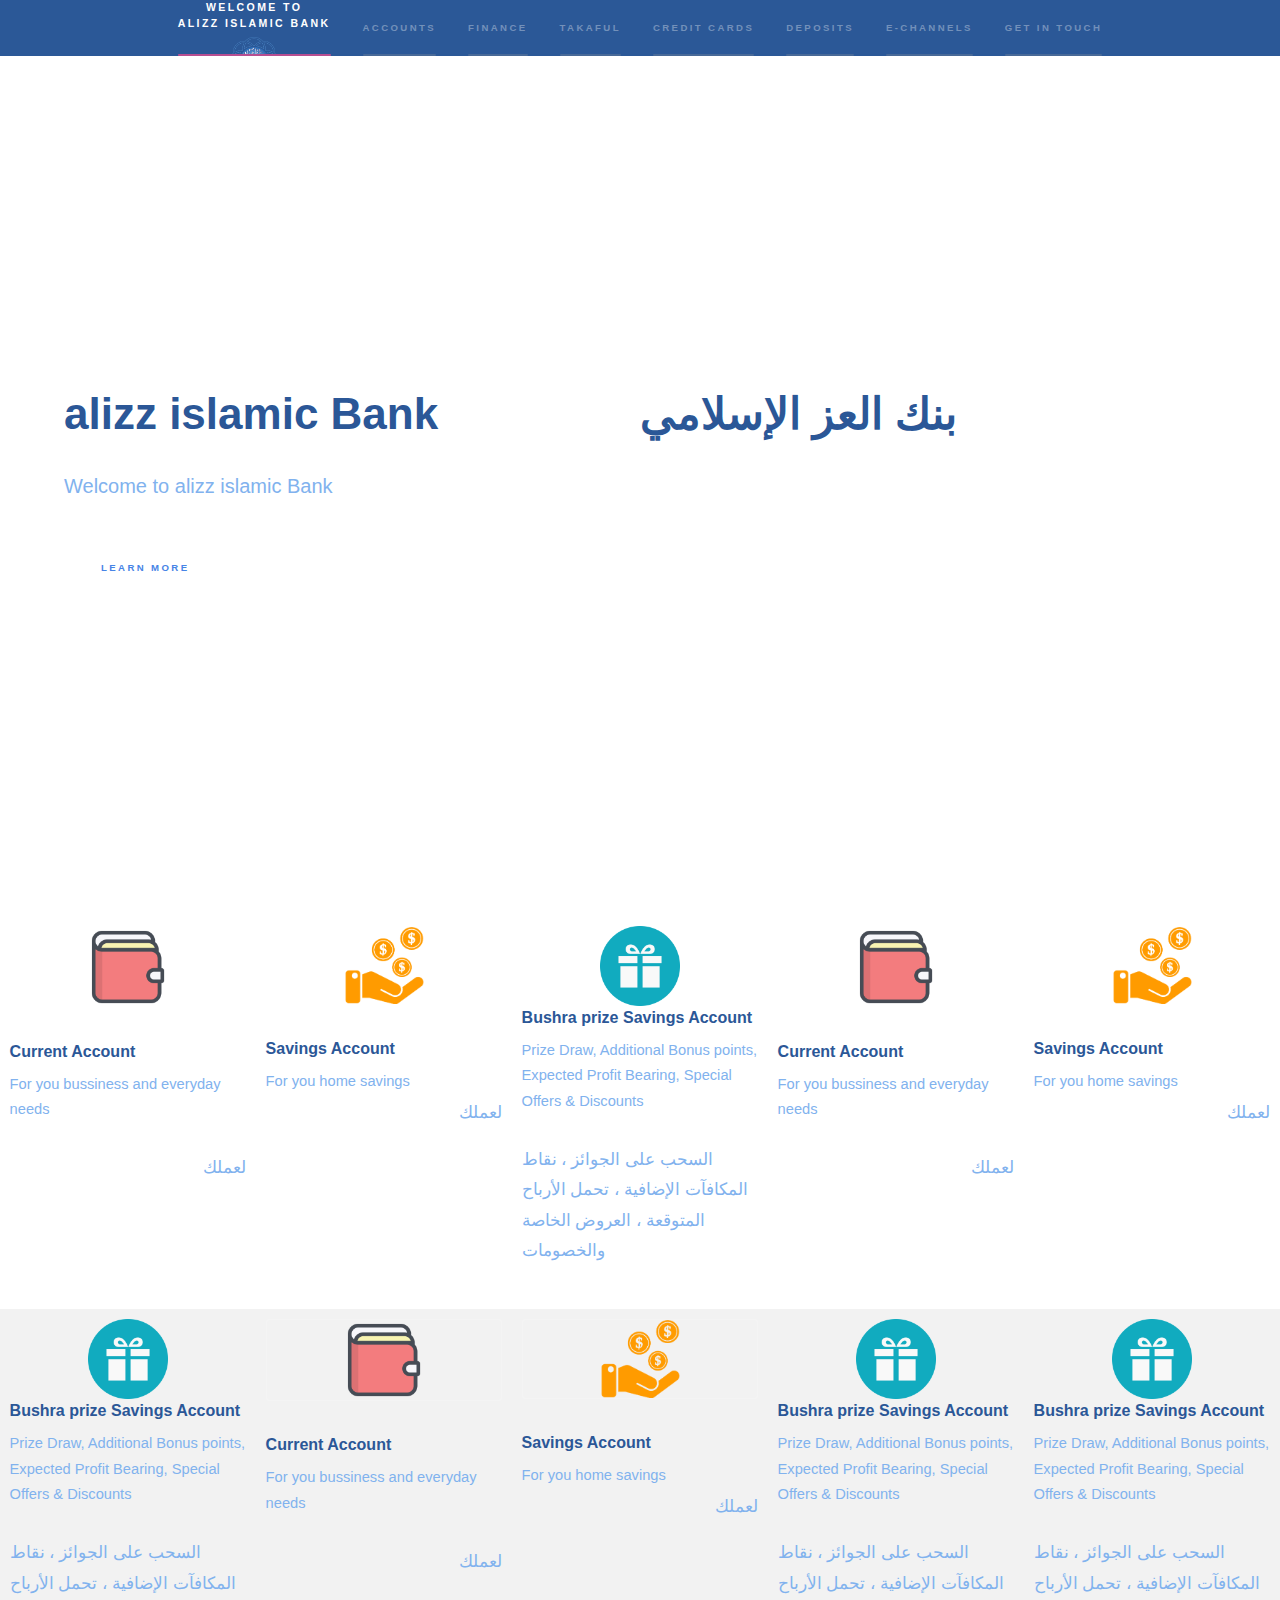
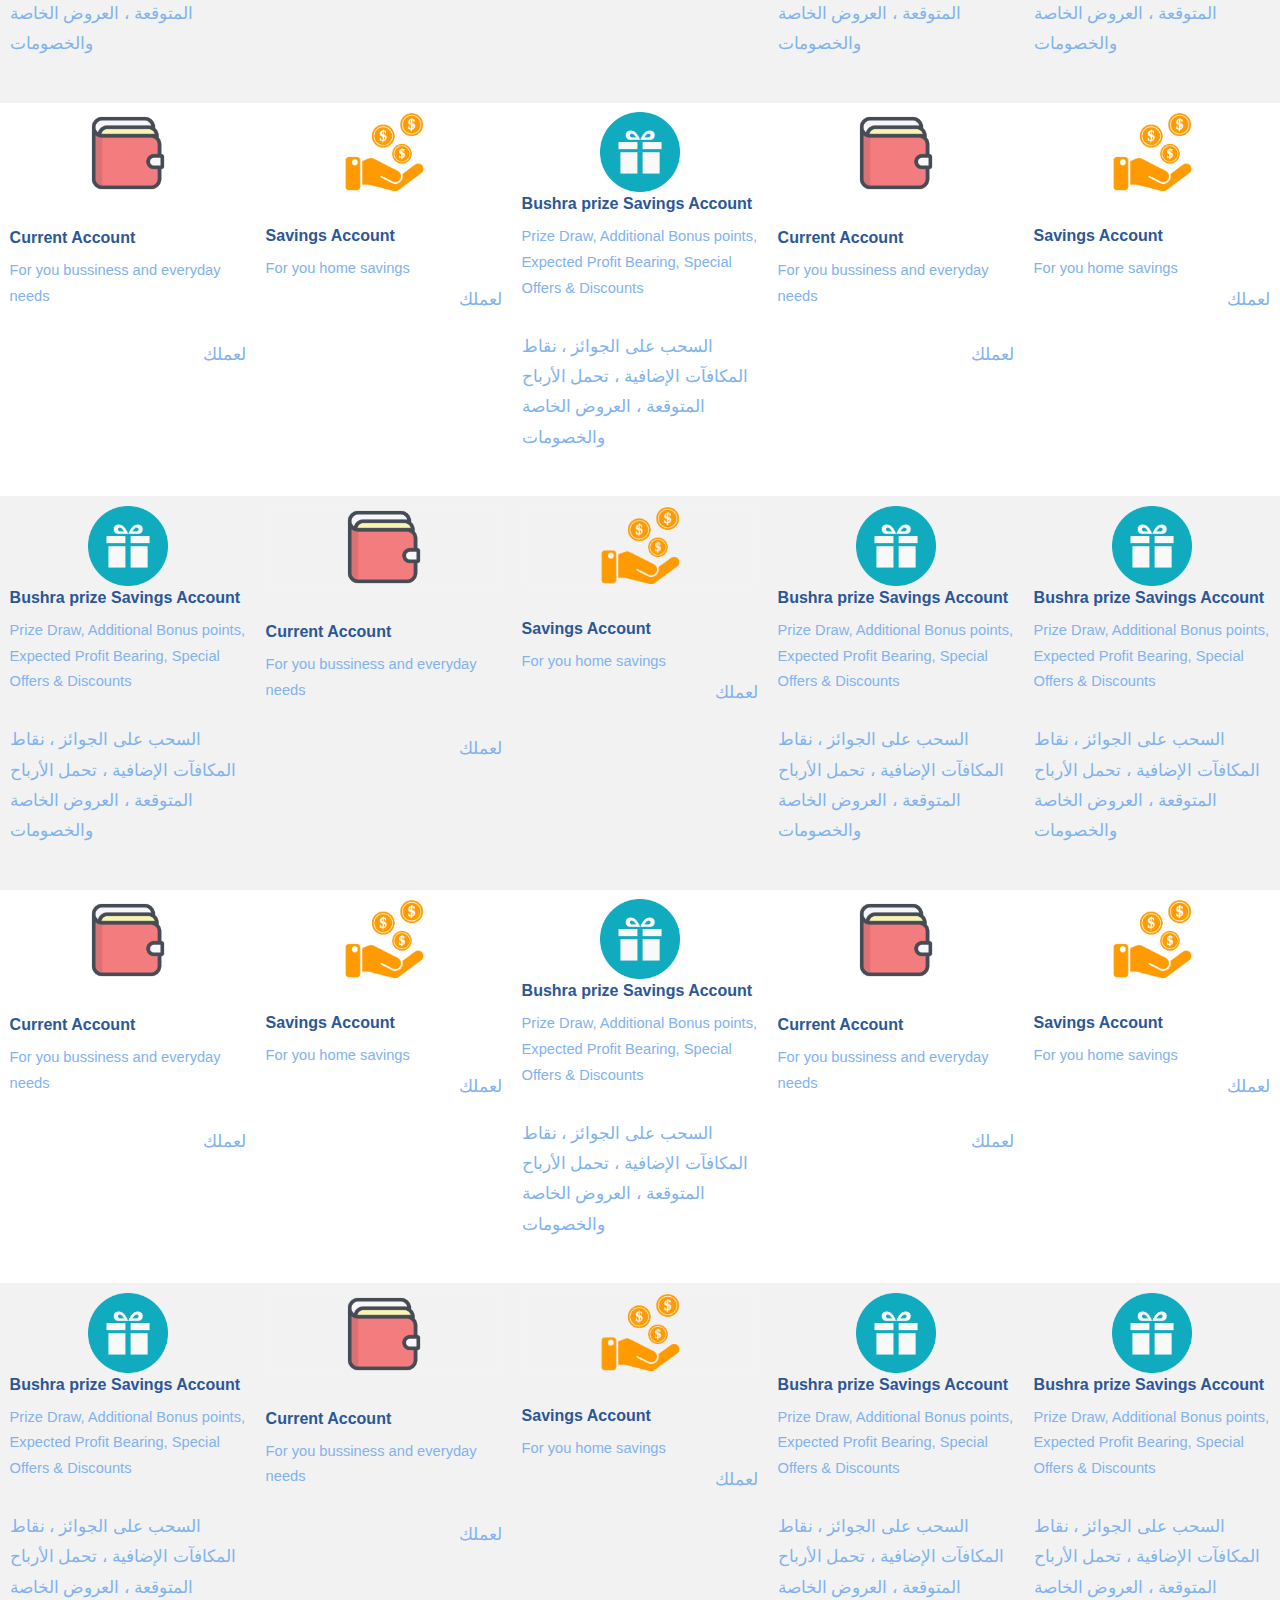
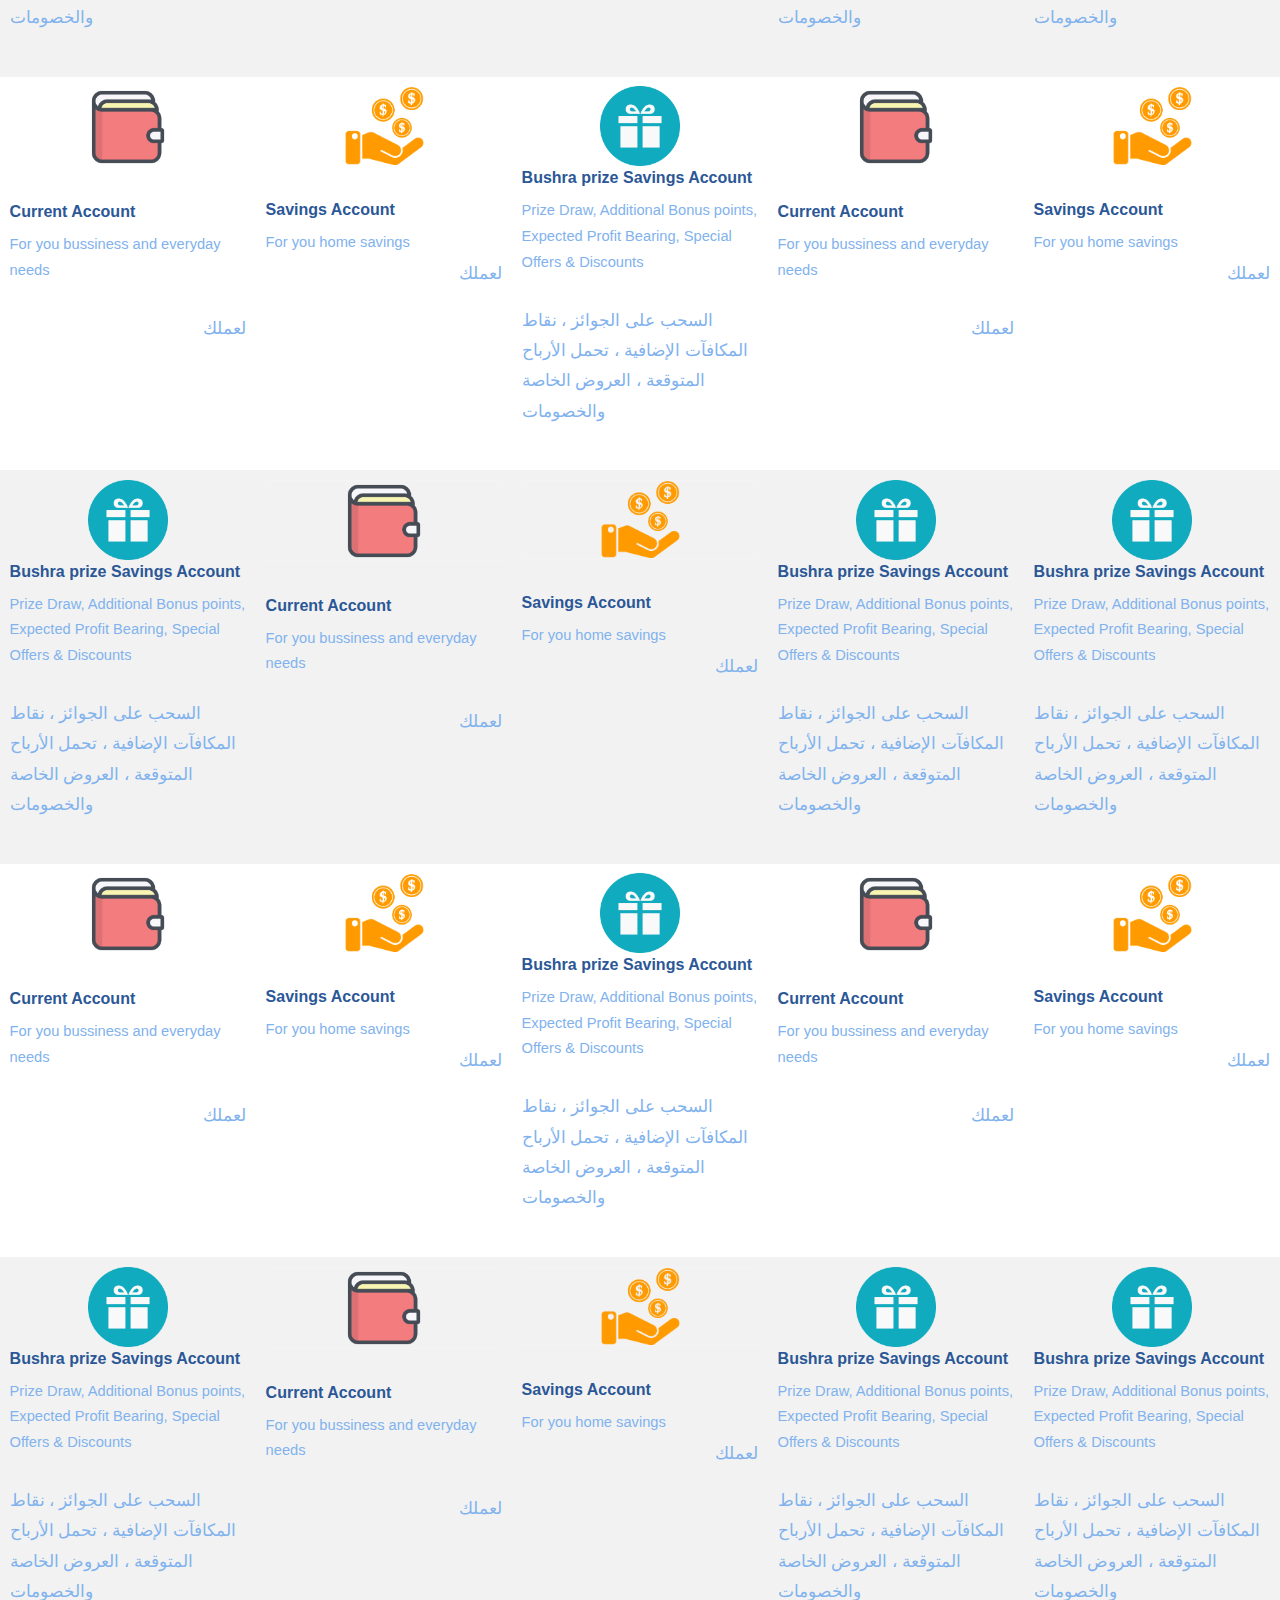
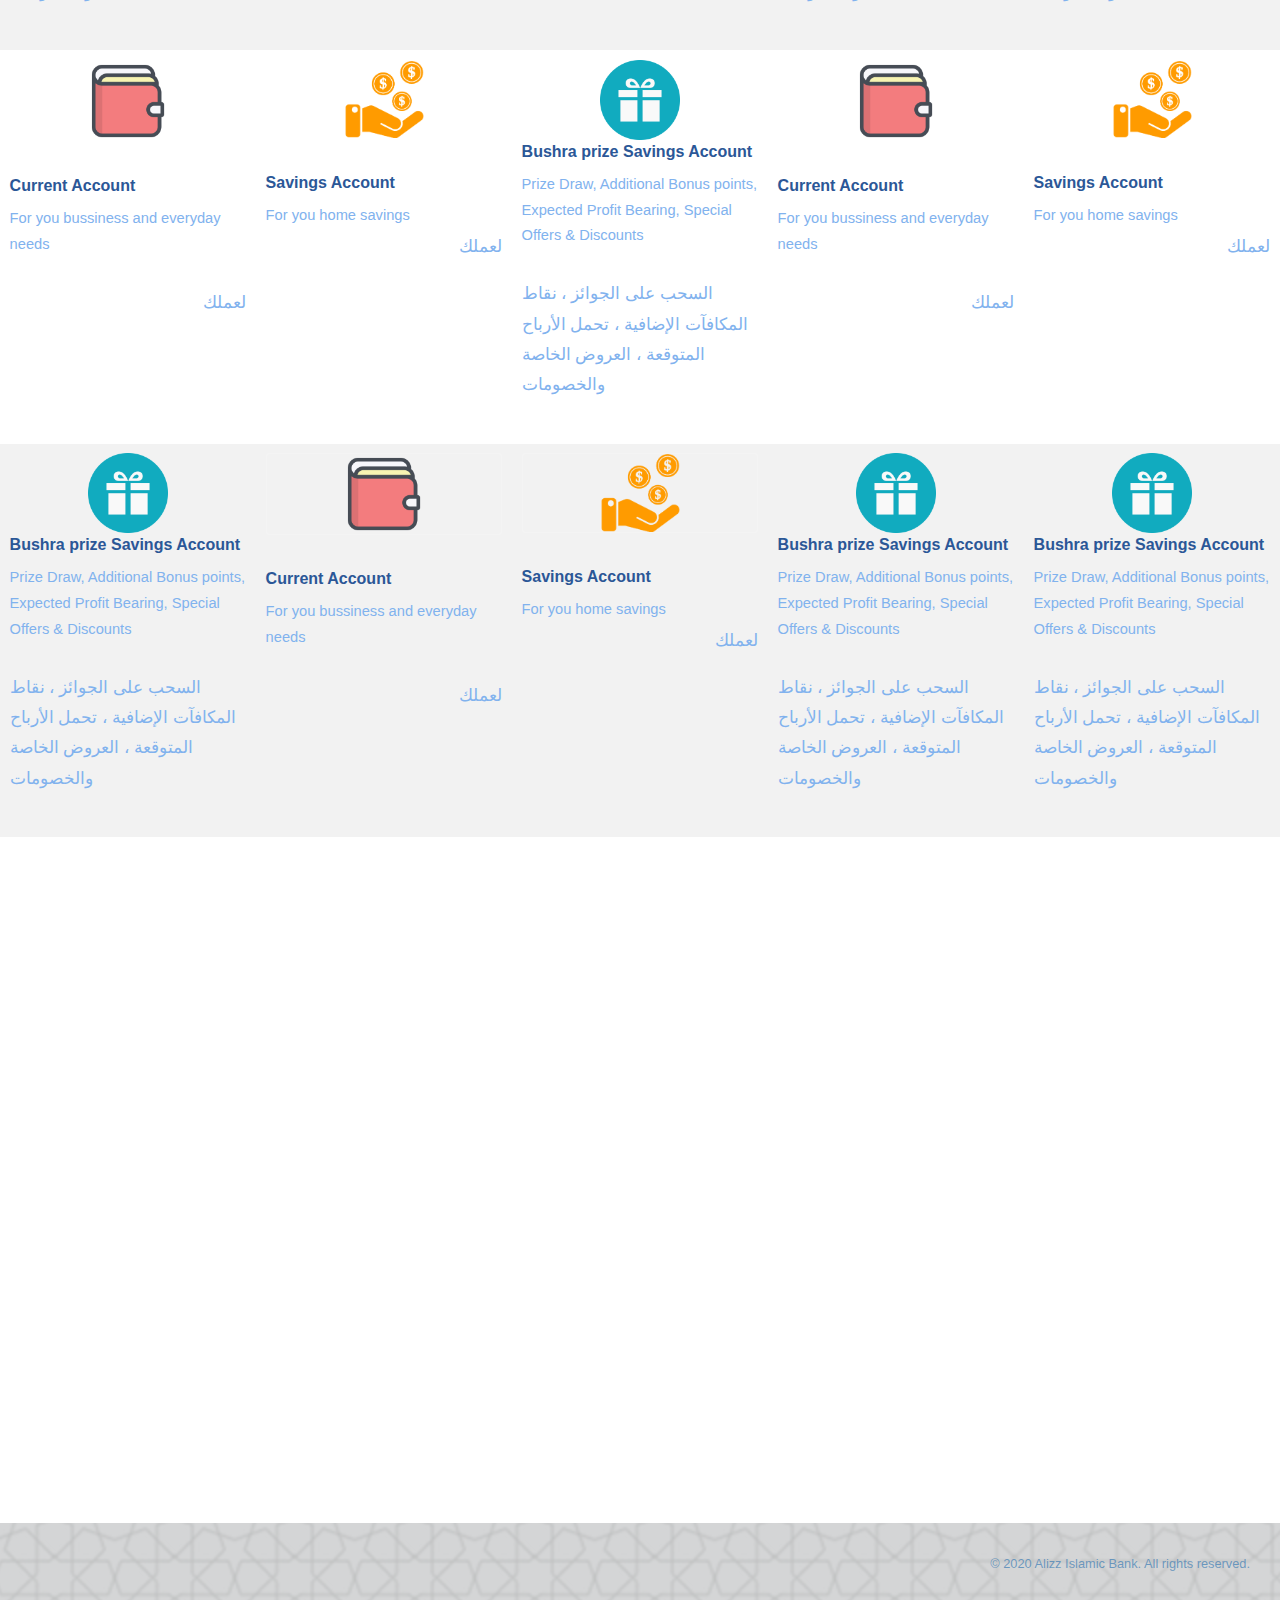
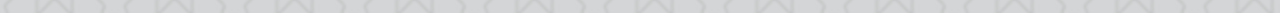
==== commit 969262d6: "demo draft" ====
--- a/index.html
+++ b/index.html
@@ -1,215 +1,946 @@
 <!DOCTYPE HTML>
-<!--
-	Hyperspace by HTML5 UP
-	html5up.net | @ajlkn
-	Free for personal and commercial use under the CCA 3.0 license (html5up.net/license)
--->
+<!--Hyperspace by HTML5 UPhtml5up.net | @ajlknFree for personal and commercial use under the CCA 3.0 license (html5up.net/license)-->
 <html>
-	<head>
-            <title>ShredWell @ Bess Holdings</title>
-            <meta charset="utf-8" />
-            <meta name="viewport" content="width=device-width, initial-scale=1, user-scalable=no" />
-            <link rel="stylesheet" href="assets/css/main.css" />
-            <noscript><link rel="stylesheet" href="assets/css/noscript.css" /></noscript>
-	</head>
-	<body class="is-preload">
 
-            <!-- Sidebar -->
-            <section id="sidebar">
+<head>
+        <title>alizz</title>
+        <meta charset="utf-8" />
+        <meta name="viewport" content="width=device-width, initial-scale=1, user-scalable=no" />
+        <link rel="stylesheet" href="assets/css/main.css" /> <noscript>
+                <link rel="stylesheet" href="assets/css/noscript.css" /></noscript>
+</head>
+
+<body class="is-preload">
+        <section id="sidebar">
                 <div class="inner">
-                    <nav>
-                        <ul>
-                            <li>
-							<a href="#intro">Welcome</a>
-								<ul>Saman</ul>
-								<ul>Sudeera</ul>
-							</li>
-							
-                            <li><a href="#one">Who we are</a></li>
-                            <li><a href="#two">What we do</a></li>
-                            <li><a href="#three">Get in touch</a></li>
-                        </ul>
-                    </nav>
+                        <nav>
+                                <ul>
+                                        <li> <a href="#intro" class="image">
+                                                        <h3>Welcome To <br />alizz islamic Bank</h3> <img
+                                                                src="./assets/images/alizz-logo-only.png" />
+                                                </a> </li>
+                                        <li><a href="#one">Accounts</a></li>
+                                        <li><a href="#two">Finance</a></li>
+                                        <li><a href="#three">Takaful</a></li>
+                                        <li><a href="#four">Credit Cards</a></li>
+                                        <li><a href="#five">Deposits</a></li>
+                                        <li><a href="#six">E-Channels</a></li>
+                                        <li><a href="#seven">Get in touch</a></li>
+                                </ul>
+                        </nav>
                 </div>
-            </section>
-
-            <!-- Wrapper -->
-            <div id="wrapper">
-
-                <!-- Intro -->
+        </section>
+        <div id="wrapper">
                 <section id="intro" class="wrapper style1 fullscreen fade-up">
-                    <div class="inner">
-                        <h1>ShredWell</h1>
-                        <p>Just another initiative to protect the planet earth<br />
-                        </p>
-                        <ul class="actions">
-                                <li><a href="#one" class="button scrolly">Learn more</a></li>
-                        </ul>
-                    </div>
-                </section>
-
-                <!-- One -->
-                <section id="one" class="wrapper style2 spotlights">
-                    <section>
-                            <a href="#" class="image"><img src="images/pic01.jpg" alt="" data-position="center center" /></a>
-                            <div class="content">
-                                    <div class="inner">
-                                            <h2>ShredWell 1</h2>
-                                            <p>Shred Well One.</p>
-                                            <ul class="actions">
-                                                    <li><a href="generic.html" class="button">Learn more</a></li>
-                                            </ul>
-                                    </div>
-                            </div>
-                    </section>
-                    <section>
-                            <a href="#" class="image"><img src="images/pic02.jpg" alt="" data-position="top center" /></a>
-                            <div class="content">
-                                    <div class="inner">
-                                            <h2>Shred Well 2</h2>
-                                            <p>Shred Well Two.</p>
-                                            <ul class="actions">
-                                                    <li><a href="generic.html" class="button">Learn more</a></li>
-                                            </ul>
-                                    </div>
-                            </div>
-                    </section>
-                    <section>
-                            <a href="#" class="image"><img src="images/pic03.jpg" alt="" data-position="25% 25%" /></a>
-                            <div class="content">
-                                    <div class="inner">
-                                            <h2>Shred Well 3.</h2>
-                                            <p>Shred Well Three.</p>
-                                            <ul class="actions">
-                                                    <li><a href="generic.html" class="button">Learn more</a></li>
-                                            </ul>
-                                    </div>
-                            </div>
-                    </section>
-                </section>
-
-                <!-- Two -->
-                <section id="two" class="wrapper style3 fade-up">
                         <div class="inner">
-                                <h2>What we do</h2>
-                                <p>Coming soon .....</p>
-                                <div class="features">
-                                        <section>
-                                                <span class="icon major fa-code"></span>
-                                                <h3>We do this ..2</h3>
-                                                <p>We do this .. to save the planet ...</p>
-                                        </section>
-                                        <section>
-                                                <span class="icon major fa-lock"></span>
-                                                <h3>We do this ..2</h3>
-                                                <p>We do this .. to save the planet earth ...</p>
-                                        </section>
-                                        <section>
-                                                <span class="icon major fa-cog"></span>
-                                                <h3>We do this .. 3</h3>
-                                                <p>We do this .. to save the planet earth ...</p>
-                                        </section>
-                                        <section>
-                                                <span class="icon major fa-desktop"></span>
-                                                <h3>We do this .. 4</h3>
-                                                <p>We do this .. to save the planet earth ...</p>
-                                        </section>
-                                        <section>
-                                                <span class="icon major fa-chain"></span>
-                                                <h3>We do this .. 5</h3>
-                                                <p>We do this .. to save the planet earth ...</p>
-                                        </section>
-                                        <section>
-                                                <span class="icon major fa-diamond"></span>
-                                                <h3>We do this .. 6</h3>
-                                                <p>We do this .. to save the planet earth ...</p>
-                                        </section>
-                                </div>
+                                <div class="half-left">
+                                        <h1>alizz islamic Bank</h1>
+                                </div>
+                                <div class="half-right">
+                                        <h1>بنك العز الإسلامي</h1>
+                                </div>
+                                <p>Welcome to alizz islamic Bank<br /> </p>
                                 <ul class="actions">
-                                        <li><a href="generic.html" class="button">Learn more</a></li>
+                                        <li><a href="#one" class="button scrolly">Learn more</a></li>
                                 </ul>
                         </div>
                 </section>
+                <section id="one" class="wrapper style2 spotlights">
+                        <section class="p5" class="p5">
+                                <div class="parts5">
+                                        <section class="features">
+                                                <div class="currentAccount"></div>
+                                        </section>
+                                        <h4>Current Account</h4>
+                                        <div class="eng">
+                                                <p>For you bussiness and everyday needs</p>
+                                        </div>
+                                        <br />
+                                        <div class="arb">
+                                                <p>لعملك</p>
+                                        </div>
+                                </div>
+                                <div class="parts5">
+                                        <section class="features">
+                                                <div class="savingsAccount"></div>
+                                        </section>
+                                        <h4>Savings Account</h4>
+                                        <div class="eng">
+                                                <p>For you home savings</p>
+                                        </div>
+                                        <br />
+                                        <div class="arb">
+                                                <p>لعملك</p>
+                                        </div>
+                                </div>
+                                <div class="parts5">
+                                        <div class="bushraAccount"></div>
+                                        <h4>Bushra prize Savings Account</h4>
+                                        <div class="eng">
+                                                <p>Prize Draw, Additional Bonus points, Expected Profit Bearing, Special Offers & Discounts</p>
+                                        </div>
+                                        <br />
+                                        <div class="arb">
+                                                <p>السحب على الجوائز ، نقاط المكافآت الإضافية ، تحمل الأرباح المتوقعة ،
+                                                        العروض الخاصة والخصومات</p>
+                                        </div>
+                                </div>
+                                <div class="parts5">
+                                        <section class="features">
+                                                <div class="currentAccount"></div>
+                                        </section>
+                                        <h4>Current Account</h4>
+                                        <div class="eng">
+                                                <p>For you bussiness and everyday needs</p>
+                                        </div>
+                                        <br />
+                                        <div class="arb">
+                                                <p>لعملك</p>
+                                        </div>
+                                </div>
+                                <div class="parts5">
+                                        <section class="features">
+                                                <div class="savingsAccount"></div>
+                                        </section>
+                                        <h4>Savings Account</h4>
+                                        <div class="eng">
+                                                <p>For you home savings</p>
+                                        </div>
+                                        <br />
+                                        <div class="arb">
+                                                <p>لعملك</p>
+                                        </div>
+                                </div>
+                        </section class="p5">
+                        <section>
+                                <div class="parts5">
+                                        <div class="bushraAccount"></div>
+                                        <h4>Bushra prize Savings Account</h4>
+                                        <div class="eng">
+                                                <p>Prize Draw, Additional Bonus points, Expected Profit Bearing, Special
+                                                        Offers & Discounts</p>
+                                        </div>
+                                        <br />
+                                        <div class="arb">
+                                                <p>السحب على الجوائز ، نقاط المكافآت الإضافية ، تحمل الأرباح المتوقعة ،
+                                                        العروض الخاصة والخصومات</p>
+                                        </div>
+                                </div>
+                                <div class="parts5">
+                                        <section class="features">
+                                                <div class="currentAccount"></div>
+                                        </section>
+                                        <h4>Current Account</h4>
+                                        <div class="eng">
+                                                <p>For you bussiness and everyday needs</p>
+                                        </div>
+                                        <br />
+                                        <div class="arb">
+                                                <p>لعملك</p>
+                                        </div>
+                                </div>
+                                <div class="parts5">
+                                        <section class="features">
+                                                <div class="savingsAccount"></div>
+                                        </section>
+                                        <h4>Savings Account</h4>
+                                        <div class="eng">
+                                                <p>For you home savings</p>
+                                        </div>
+                                        <br />
+                                        <div class="arb">
+                                                <p>لعملك</p>
+                                        </div>
+                                </div>
+                                <div class="parts5">
+                                        <div class="bushraAccount"></div>
+                                        <h4>Bushra prize Savings Account</h4>
+                                        <div class="eng">
+                                                <p>Prize Draw, Additional Bonus points, Expected Profit Bearing, Special
+                                                        Offers & Discounts</p>
+                                        </div>
+                                        <br />
+                                        <div class="arb">
+                                                <p>السحب على الجوائز ، نقاط المكافآت الإضافية ، تحمل الأرباح المتوقعة ،
+                                                        العروض الخاصة والخصومات</p>
+                                        </div>
+                                </div>
+                                <div class="parts5">
+                                        <div class="bushraAccount"></div>
+                                        <h4>Bushra prize Savings Account</h4>
+                                        <div class="eng">
+                                                <p>Prize Draw, Additional Bonus points, Expected Profit Bearing, Special
+                                                        Offers & Discounts</p>
+                                        </div>
+                                        <br />
+                                        <div class="arb">
+                                                <p>السحب على الجوائز ، نقاط المكافآت الإضافية ، تحمل الأرباح المتوقعة ،
+                                                        العروض الخاصة والخصومات</p>
+                                        </div>
+                                </div>
+                        </section>
+                </section>
+                <section id="two" class="wrapper style3 spotlights">
+                        <section class="p5" class="p5">
+                                <div class="parts5">
+                                        <section class="features">
+                                                <div class="currentAccount"></div>
+                                        </section>
+                                        <h4>Current Account</h4>
+                                        <div class="eng">
+                                                <p>For you bussiness and everyday needs</p>
+                                        </div>
+                                        <br />
+                                        <div class="arb">
+                                                <p>لعملك</p>
+                                        </div>
+                                </div>
+                                <div class="parts5">
+                                        <section class="features">
+                                                <div class="savingsAccount"></div>
+                                        </section>
+                                        <h4>Savings Account</h4>
+                                        <div class="eng">
+                                                <p>For you home savings</p>
+                                        </div>
+                                        <br />
+                                        <div class="arb">
+                                                <p>لعملك</p>
+                                        </div>
+                                </div>
+                                <div class="parts5">
+                                        <div class="bushraAccount"></div>
+                                        <h4>Bushra prize Savings Account</h4>
+                                        <div class="eng">
+                                                <p>Prize Draw, Additional Bonus points, Expected Profit Bearing, Special
+                                                        Offers & Discounts</p>
+                                        </div>
+                                        <br />
+                                        <div class="arb">
+                                                <p>السحب على الجوائز ، نقاط المكافآت الإضافية ، تحمل الأرباح المتوقعة ،
+                                                        العروض الخاصة والخصومات</p>
+                                        </div>
+                                </div>
+                                <div class="parts5">
+                                        <section class="features">
+                                                <div class="currentAccount"></div>
+                                        </section>
+                                        <h4>Current Account</h4>
+                                        <div class="eng">
+                                                <p>For you bussiness and everyday needs</p>
+                                        </div>
+                                        <br />
+                                        <div class="arb">
+                                                <p>لعملك</p>
+                                        </div>
+                                </div>
+                                <div class="parts5">
+                                        <section class="features">
+                                                <div class="savingsAccount"></div>
+                                        </section>
+                                        <h4>Savings Account</h4>
+                                        <div class="eng">
+                                                <p>For you home savings</p>
+                                        </div>
+                                        <br />
+                                        <div class="arb">
+                                                <p>لعملك</p>
+                                        </div>
+                                </div>
+                        </section class="p5">
+                        <section>
+                                <div class="parts5">
+                                        <div class="bushraAccount"></div>
+                                        <h4>Bushra prize Savings Account</h4>
+                                        <div class="eng">
+                                                <p>Prize Draw, Additional Bonus points, Expected Profit Bearing, Special
+                                                        Offers & Discounts</p>
+                                        </div>
+                                        <br />
+                                        <div class="arb">
+                                                <p>السحب على الجوائز ، نقاط المكافآت الإضافية ، تحمل الأرباح المتوقعة ،
+                                                        العروض الخاصة والخصومات</p>
+                                        </div>
+                                </div>
+                                <div class="parts5">
+                                        <section class="features">
+                                                <div class="currentAccount"></div>
+                                        </section>
+                                        <h4>Current Account</h4>
+                                        <div class="eng">
+                                                <p>For you bussiness and everyday needs</p>
+                                        </div>
+                                        <br />
+                                        <div class="arb">
+                                                <p>لعملك</p>
+                                        </div>
+                                </div>
+                                <div class="parts5">
+                                        <section class="features">
+                                                <div class="savingsAccount"></div>
+                                        </section>
+                                        <h4>Savings Account</h4>
+                                        <div class="eng">
+                                                <p>For you home savings</p>
+                                        </div>
+                                        <br />
+                                        <div class="arb">
+                                                <p>لعملك</p>
+                                        </div>
+                                </div>
+                                <div class="parts5">
+                                        <div class="bushraAccount"></div>
+                                        <h4>Bushra prize Savings Account</h4>
+                                        <div class="eng">
+                                                <p>Prize Draw, Additional Bonus points, Expected Profit Bearing, Special
+                                                        Offers & Discounts</p>
+                                        </div>
+                                        <br />
+                                        <div class="arb">
+                                                <p>السحب على الجوائز ، نقاط المكافآت الإضافية ، تحمل الأرباح المتوقعة ،
+                                                        العروض الخاصة والخصومات</p>
+                                        </div>
+                                </div>
+                                <div class="parts5">
+                                        <div class="bushraAccount"></div>
+                                        <h4>Bushra prize Savings Account</h4>
+                                        <div class="eng">
+                                                <p>Prize Draw, Additional Bonus points, Expected Profit Bearing, Special
+                                                        Offers & Discounts</p>
+                                        </div>
+                                        <br />
+                                        <div class="arb">
+                                                <p>السحب على الجوائز ، نقاط المكافآت الإضافية ، تحمل الأرباح المتوقعة ،
+                                                        العروض الخاصة والخصومات</p>
+                                        </div>
+                                </div>
+                        </section>
+                </section>
+                <section id="three" class="wrapper style1 spotlights">
+                        <section class="p5" class="p5">
+                                <div class="parts5">
+                                        <section class="features">
+                                                <div class="currentAccount"></div>
+                                        </section>
+                                        <h4>Current Account</h4>
+                                        <div class="eng">
+                                                <p>For you bussiness and everyday needs</p>
+                                        </div>
+                                        <br />
+                                        <div class="arb">
+                                                <p>لعملك</p>
+                                        </div>
+                                </div>
+                                <div class="parts5">
+                                        <section class="features">
+                                                <div class="savingsAccount"></div>
+                                        </section>
+                                        <h4>Savings Account</h4>
+                                        <div class="eng">
+                                                <p>For you home savings</p>
+                                        </div>
+                                        <br />
+                                        <div class="arb">
+                                                <p>لعملك</p>
+                                        </div>
+                                </div>
+                                <div class="parts5">
+                                        <div class="bushraAccount"></div>
+                                        <h4>Bushra prize Savings Account</h4>
+                                        <div class="eng">
+                                                <p>Prize Draw, Additional Bonus points, Expected Profit Bearing, Special
+                                                        Offers & Discounts</p>
+                                        </div>
+                                        <br />
+                                        <div class="arb">
+                                                <p>السحب على الجوائز ، نقاط المكافآت الإضافية ، تحمل الأرباح المتوقعة ،
+                                                        العروض الخاصة والخصومات</p>
+                                        </div>
+                                </div>
+                                <div class="parts5">
+                                        <section class="features">
+                                                <div class="currentAccount"></div>
+                                        </section>
+                                        <h4>Current Account</h4>
+                                        <div class="eng">
+                                                <p>For you bussiness and everyday needs</p>
+                                        </div>
+                                        <br />
+                                        <div class="arb">
+                                                <p>لعملك</p>
+                                        </div>
+                                </div>
+                                <div class="parts5">
+                                        <section class="features">
+                                                <div class="savingsAccount"></div>
+                                        </section>
+                                        <h4>Savings Account</h4>
+                                        <div class="eng">
+                                                <p>For you home savings</p>
+                                        </div>
+                                        <br />
+                                        <div class="arb">
+                                                <p>لعملك</p>
+                                        </div>
+                                </div>
+                        </section class="p5">
+                        <section>
+                                <div class="parts5">
+                                        <div class="bushraAccount"></div>
+                                        <h4>Bushra prize Savings Account</h4>
+                                        <div class="eng">
+                                                <p>Prize Draw, Additional Bonus points, Expected Profit Bearing, Special
+                                                        Offers & Discounts</p>
+                                        </div>
+                                        <br />
+                                        <div class="arb">
+                                                <p>السحب على الجوائز ، نقاط المكافآت الإضافية ، تحمل الأرباح المتوقعة ،
+                                                        العروض الخاصة والخصومات</p>
+                                        </div>
+                                </div>
+                                <div class="parts5">
+                                        <section class="features">
+                                                <div class="currentAccount"></div>
+                                        </section>
+                                        <h4>Current Account</h4>
+                                        <div class="eng">
+                                                <p>For you bussiness and everyday needs</p>
+                                        </div>
+                                        <br />
+                                        <div class="arb">
+                                                <p>لعملك</p>
+                                        </div>
+                                </div>
+                                <div class="parts5">
+                                        <section class="features">
+                                                <div class="savingsAccount"></div>
+                                        </section>
+                                        <h4>Savings Account</h4>
+                                        <div class="eng">
+                                                <p>For you home savings</p>
+                                        </div>
+                                        <br />
+                                        <div class="arb">
+                                                <p>لعملك</p>
+                                        </div>
+                                </div>
+                                <div class="parts5">
+                                        <div class="bushraAccount"></div>
+                                        <h4>Bushra prize Savings Account</h4>
+                                        <div class="eng">
+                                                <p>Prize Draw, Additional Bonus points, Expected Profit Bearing, Special
+                                                        Offers & Discounts</p>
+                                        </div>
+                                        <br />
+                                        <div class="arb">
+                                                <p>السحب على الجوائز ، نقاط المكافآت الإضافية ، تحمل الأرباح المتوقعة ،
+                                                        العروض الخاصة والخصومات</p>
+                                        </div>
+                                </div>
+                                <div class="parts5">
+                                        <div class="bushraAccount"></div>
+                                        <h4>Bushra prize Savings Account</h4>
+                                        <div class="eng">
+                                                <p>Prize Draw, Additional Bonus points, Expected Profit Bearing, Special
+                                                        Offers & Discounts</p>
+                                        </div>
+                                        <br />
+                                        <div class="arb">
+                                                <p>السحب على الجوائز ، نقاط المكافآت الإضافية ، تحمل الأرباح المتوقعة ،
+                                                        العروض الخاصة والخصومات</p>
+                                        </div>
+                                </div>
+                        </section>
+                </section>
+                <section id="four" class="wrapper style2 spotlights">
+                        <section class="p5" class="p5">
+                                <div class="parts5">
+                                        <section class="features">
+                                                <div class="currentAccount"></div>
+                                        </section>
+                                        <h4>Current Account</h4>
+                                        <div class="eng">
+                                                <p>For you bussiness and everyday needs</p>
+                                        </div>
+                                        <br />
+                                        <div class="arb">
+                                                <p>لعملك</p>
+                                        </div>
+                                </div>
+                                <div class="parts5">
+                                        <section class="features">
+                                                <div class="savingsAccount"></div>
+                                        </section>
+                                        <h4>Savings Account</h4>
+                                        <div class="eng">
+                                                <p>For you home savings</p>
+                                        </div>
+                                        <br />
+                                        <div class="arb">
+                                                <p>لعملك</p>
+                                        </div>
+                                </div>
+                                <div class="parts5">
+                                        <div class="bushraAccount"></div>
+                                        <h4>Bushra prize Savings Account</h4>
+                                        <div class="eng">
+                                                <p>Prize Draw, Additional Bonus points, Expected Profit Bearing, Special
+                                                        Offers & Discounts</p>
+                                        </div>
+                                        <br />
+                                        <div class="arb">
+                                                <p>السحب على الجوائز ، نقاط المكافآت الإضافية ، تحمل الأرباح المتوقعة ،
+                                                        العروض الخاصة والخصومات</p>
+                                        </div>
+                                </div>
+                                <div class="parts5">
+                                        <section class="features">
+                                                <div class="currentAccount"></div>
+                                        </section>
+                                        <h4>Current Account</h4>
+                                        <div class="eng">
+                                                <p>For you bussiness and everyday needs</p>
+                                        </div>
+                                        <br />
+                                        <div class="arb">
+                                                <p>لعملك</p>
+                                        </div>
+                                </div>
+                                <div class="parts5">
+                                        <section class="features">
+                                                <div class="savingsAccount"></div>
+                                        </section>
+                                        <h4>Savings Account</h4>
+                                        <div class="eng">
+                                                <p>For you home savings</p>
+                                        </div>
+                                        <br />
+                                        <div class="arb">
+                                                <p>لعملك</p>
+                                        </div>
+                                </div>
+                        </section class="p5">
+                        <section>
+                                <div class="parts5">
+                                        <div class="bushraAccount"></div>
+                                        <h4>Bushra prize Savings Account</h4>
+                                        <div class="eng">
+                                                <p>Prize Draw, Additional Bonus points, Expected Profit Bearing, Special
+                                                        Offers & Discounts</p>
+                                        </div>
+                                        <br />
+                                        <div class="arb">
+                                                <p>السحب على الجوائز ، نقاط المكافآت الإضافية ، تحمل الأرباح المتوقعة ،
+                                                        العروض الخاصة والخصومات</p>
+                                        </div>
+                                </div>
+                                <div class="parts5">
+                                        <section class="features">
+                                                <div class="currentAccount"></div>
+                                        </section>
+                                        <h4>Current Account</h4>
+                                        <div class="eng">
+                                                <p>For you bussiness and everyday needs</p>
+                                        </div>
+                                        <br />
+                                        <div class="arb">
+                                                <p>لعملك</p>
+                                        </div>
+                                </div>
+                                <div class="parts5">
+                                        <section class="features">
+                                                <div class="savingsAccount"></div>
+                                        </section>
+                                        <h4>Savings Account</h4>
+                                        <div class="eng">
+                                                <p>For you home savings</p>
+                                        </div>
+                                        <br />
+                                        <div class="arb">
+                                                <p>لعملك</p>
+                                        </div>
+                                </div>
+                                <div class="parts5">
+                                        <div class="bushraAccount"></div>
+                                        <h4>Bushra prize Savings Account</h4>
+                                        <div class="eng">
+                                                <p>Prize Draw, Additional Bonus points, Expected Profit Bearing, Special
+                                                        Offers & Discounts</p>
+                                        </div>
+                                        <br />
+                                        <div class="arb">
+                                                <p>السحب على الجوائز ، نقاط المكافآت الإضافية ، تحمل الأرباح المتوقعة ،
+                                                        العروض الخاصة والخصومات</p>
+                                        </div>
+                                </div>
+                                <div class="parts5">
+                                        <div class="bushraAccount"></div>
+                                        <h4>Bushra prize Savings Account</h4>
+                                        <div class="eng">
+                                                <p>Prize Draw, Additional Bonus points, Expected Profit Bearing, Special
+                                                        Offers & Discounts</p>
+                                        </div>
+                                        <br />
+                                        <div class="arb">
+                                                <p>السحب على الجوائز ، نقاط المكافآت الإضافية ، تحمل الأرباح المتوقعة ،
+                                                        العروض الخاصة والخصومات</p>
+                                        </div>
+                                </div>
+                        </section>
+                </section>
+                <section id="five" class="wrapper style3 spotlights">
+                        <section class="p5" class="p5">
+                                <div class="parts5">
+                                        <section class="features">
+                                                <div class="currentAccount"></div>
+                                        </section>
+                                        <h4>Current Account</h4>
+                                        <div class="eng">
+                                                <p>For you bussiness and everyday needs</p>
+                                        </div>
+                                        <br />
+                                        <div class="arb">
+                                                <p>لعملك</p>
+                                        </div>
+                                </div>
+                                <div class="parts5">
+                                        <section class="features">
+                                                <div class="savingsAccount"></div>
+                                        </section>
+                                        <h4>Savings Account</h4>
+                                        <div class="eng">
+                                                <p>For you home savings</p>
+                                        </div>
+                                        <br />
+                                        <div class="arb">
+                                                <p>لعملك</p>
+                                        </div>
+                                </div>
+                                <div class="parts5">
+                                        <div class="bushraAccount"></div>
+                                        <h4>Bushra prize Savings Account</h4>
+                                        <div class="eng">
+                                                <p>Prize Draw, Additional Bonus points, Expected Profit Bearing, Special
+                                                        Offers & Discounts</p>
+                                        </div>
+                                        <br />
+                                        <div class="arb">
+                                                <p>السحب على الجوائز ، نقاط المكافآت الإضافية ، تحمل الأرباح المتوقعة ،
+                                                        العروض الخاصة والخصومات</p>
+                                        </div>
+                                </div>
+                                <div class="parts5">
+                                        <section class="features">
+                                                <div class="currentAccount"></div>
+                                        </section>
+                                        <h4>Current Account</h4>
+                                        <div class="eng">
+                                                <p>For you bussiness and everyday needs</p>
+                                        </div>
+                                        <br />
+                                        <div class="arb">
+                                                <p>لعملك</p>
+                                        </div>
+                                </div>
+                                <div class="parts5">
+                                        <section class="features">
+                                                <div class="savingsAccount"></div>
+                                        </section>
+                                        <h4>Savings Account</h4>
+                                        <div class="eng">
+                                                <p>For you home savings</p>
+                                        </div>
+                                        <br />
+                                        <div class="arb">
+                                                <p>لعملك</p>
+                                        </div>
+                                </div>
+                        </section class="p5">
+                        <section>
+                                <div class="parts5">
+                                        <div class="bushraAccount"></div>
+                                        <h4>Bushra prize Savings Account</h4>
+                                        <div class="eng">
+                                                <p>Prize Draw, Additional Bonus points, Expected Profit Bearing, Special
+                                                        Offers & Discounts</p>
+                                        </div>
+                                        <br />
+                                        <div class="arb">
+                                                <p>السحب على الجوائز ، نقاط المكافآت الإضافية ، تحمل الأرباح المتوقعة ،
+                                                        العروض الخاصة والخصومات</p>
+                                        </div>
+                                </div>
+                                <div class="parts5">
+                                        <section class="features">
+                                                <div class="currentAccount"></div>
+                                        </section>
+                                        <h4>Current Account</h4>
+                                        <div class="eng">
+                                                <p>For you bussiness and everyday needs</p>
+                                        </div>
+                                        <br />
+                                        <div class="arb">
+                                                <p>لعملك</p>
+                                        </div>
+                                </div>
+                                <div class="parts5">
+                                        <section class="features">
+                                                <div class="savingsAccount"></div>
+                                        </section>
+                                        <h4>Savings Account</h4>
+                                        <div class="eng">
+                                                <p>For you home savings</p>
+                                        </div>
+                                        <br />
+                                        <div class="arb">
+                                                <p>لعملك</p>
+                                        </div>
+                                </div>
+                                <div class="parts5">
+                                        <div class="bushraAccount"></div>
+                                        <h4>Bushra prize Savings Account</h4>
+                                        <div class="eng">
+                                                <p>Prize Draw, Additional Bonus points, Expected Profit Bearing, Special
+                                                        Offers & Discounts</p>
+                                        </div>
+                                        <br />
+                                        <div class="arb">
+                                                <p>السحب على الجوائز ، نقاط المكافآت الإضافية ، تحمل الأرباح المتوقعة ،
+                                                        العروض الخاصة والخصومات</p>
+                                        </div>
+                                </div>
+                                <div class="parts5">
+                                        <div class="bushraAccount"></div>
+                                        <h4>Bushra prize Savings Account</h4>
+                                        <div class="eng">
+                                                <p>Prize Draw, Additional Bonus points, Expected Profit Bearing, Special
+                                                        Offers & Discounts</p>
+                                        </div>
+                                        <br />
+                                        <div class="arb">
+                                                <p>السحب على الجوائز ، نقاط المكافآت الإضافية ، تحمل الأرباح المتوقعة ،
+                                                        العروض الخاصة والخصومات</p>
+                                        </div>
+                                </div>
+                        </section>
+                </section>
+                <section id="six" class="wrapper style2 spotlights">
+                        <section class="p5" class="p5">
+                                <div class="parts5">
+                                        <section class="features">
+                                                <div class="currentAccount"></div>
+                                        </section>
+                                        <h4>Current Account</h4>
+                                        <div class="eng">
+                                                <p>For you bussiness and everyday needs</p>
+                                        </div>
+                                        <br />
+                                        <div class="arb">
+                                                <p>لعملك</p>
+                                        </div>
+                                </div>
+                                <div class="parts5">
+                                        <section class="features">
+                                                <div class="savingsAccount"></div>
+                                        </section>
+                                        <h4>Savings Account</h4>
+                                        <div class="eng">
+                                                <p>For you home savings</p>
+                                        </div>
+                                        <br />
+                                        <div class="arb">
+                                                <p>لعملك</p>
+                                        </div>
+                                </div>
+                                <div class="parts5">
+                                        <div class="bushraAccount"></div>
+                                        <h4>Bushra prize Savings Account</h4>
+                                        <div class="eng">
+                                                <p>Prize Draw, Additional Bonus points, Expected Profit Bearing, Special
+                                                        Offers & Discounts</p>
+                                        </div>
+                                        <br />
+                                        <div class="arb">
+                                                <p>السحب على الجوائز ، نقاط المكافآت الإضافية ، تحمل الأرباح المتوقعة ،
+                                                        العروض الخاصة والخصومات</p>
+                                        </div>
+                                </div>
+                                <div class="parts5">
+                                        <section class="features">
+                                                <div class="currentAccount"></div>
+                                        </section>
+                                        <h4>Current Account</h4>
+                                        <div class="eng">
+                                                <p>For you bussiness and everyday needs</p>
+                                        </div>
+                                        <br />
+                                        <div class="arb">
+                                                <p>لعملك</p>
+                                        </div>
+                                </div>
+                                <div class="parts5">
+                                        <section class="features">
+                                                <div class="savingsAccount"></div>
+                                        </section>
+                                        <h4>Savings Account</h4>
+                                        <div class="eng">
+                                                <p>For you home savings</p>
+                                        </div>
+                                        <br />
+                                        <div class="arb">
+                                                <p>لعملك</p>
+                                        </div>
+                                </div>
+                        </section class="p5">
+                        <section>
+                                <div class="parts5">
+                                        <div class="bushraAccount"></div>
+                                        <h4>Bushra prize Savings Account</h4>
+                                        <div class="eng">
+                                                <p>Prize Draw, Additional Bonus points, Expected Profit Bearing, Special
+                                                        Offers & Discounts</p>
+                                        </div>
+                                        <br />
+                                        <div class="arb">
+                                                <p>السحب على الجوائز ، نقاط المكافآت الإضافية ، تحمل الأرباح المتوقعة ،
+                                                        العروض الخاصة والخصومات</p>
+                                        </div>
+                                </div>
+                                <div class="parts5">
+                                        <section class="features">
+                                                <div class="currentAccount"></div>
+                                        </section>
+                                        <h4>Current Account</h4>
+                                        <div class="eng">
+                                                <p>For you bussiness and everyday needs</p>
+                                        </div>
+                                        <br />
+                                        <div class="arb">
+                                                <p>لعملك</p>
+                                        </div>
+                                </div>
+                                <div class="parts5">
+                                        <section class="features">
+                                                <div class="savingsAccount"></div>
+                                        </section>
+                                        <h4>Savings Account</h4>
+                                        <div class="eng">
+                                                <p>For you home savings</p>
+                                        </div>
+                                        <br />
+                                        <div class="arb">
+                                                <p>لعملك</p>
+                                        </div>
+                                </div>
+                                <div class="parts5">
+                                        <div class="bushraAccount"></div>
+                                        <h4>Bushra prize Savings Account</h4>
+                                        <div class="eng">
+                                                <p>Prize Draw, Additional Bonus points, Expected Profit Bearing, Special
+                                                        Offers & Discounts</p>
+                                        </div>
+                                        <br />
+                                        <div class="arb">
+                                                <p>السحب على الجوائز ، نقاط المكافآت الإضافية ، تحمل الأرباح المتوقعة ،
+                                                        العروض الخاصة والخصومات</p>
+                                        </div>
+                                </div>
+                                <div class="parts5">
+                                        <div class="bushraAccount"></div>
+                                        <h4>Bushra prize Savings Account</h4>
+                                        <div class="eng">
+                                                <p>Prize Draw, Additional Bonus points, Expected Profit Bearing, Special
+                                                        Offers & Discounts</p>
+                                        </div>
+                                        <br />
+                                        <div class="arb">
+                                                <p>السحب على الجوائز ، نقاط المكافآت الإضافية ، تحمل الأرباح المتوقعة ،
+                                                        العروض الخاصة والخصومات</p>
+                                        </div>
+                                </div>
+                        </section>
+                </section>
+                <section id="seven" class="wrapper style1 fade-up">
+                        <div class="inner">
+                                <h2>Get in touch</h2>
+                                <p>Supporting you is our goal</p>
+                                <div class="split style1">
+                                        <section>
+                                                <form method="post" action="#">
+                                                        <div class="fields">
+                                                                <div class="field half"> <label for="name">Name</label>
+                                                                        <input type="text" name="name" id="name" />
+                                                                </div>
+                                                                <div class="field half"> <label
+                                                                                for="email">Email</label> <input
+                                                                                type="text" name="email" id="email" />
+                                                                </div>
+                                                                <div class="field"> <label for="message">Message</label>
+                                                                        <textarea name="message" id="message"
+                                                                                rows="5"></textarea> </div>
+                                                        </div>
+                                                        <ul class="actions">
+                                                                <li><a href="" class="button submit">Submit</a> </li>
+                                                        </ul>
+                                                </form>
+                                        </section>
+                                        <section>
+                                                <ul class="contact">
+                                                        <li>
+                                                                <h3>Address</h3> <span>Alizz Tower<br />P.O. Box 753 CBD
+                                                                        Area,<br /> PC 112 Sultanate of Oman</span>
+                                                        </li>
+                                                        <li>
+                                                                <h3>Email</h3> <a
+                                                                        href="#">contactus@alizzislamic.com</a>
+                                                        </li>
+                                                        <li>
+                                                                <h3>Phone</h3> <span>800 7 2265</span>
+                                                        </li>
+                                                        <li>
+                                                                <h3>Social</h3>
+                                                                <ul class="icons">
+                                                                        <li><a class="fa-facebook"><span
+                                                                                                class="label">Facebook</span></a>
+                                                                        </li>
+                                                                        <li><a class="fa-twitter"><span
+                                                                                                class="label">Twitter</span></a>
+                                                                        </li>
+                                                                        <li><a class="fa-instagram"><span
+                                                                                                class="label">Instagram</span></a>
+                                                                        </li>
+                                                                        <li><a class="fa-snapchat"><span
+                                                                                                class="label">Facebook</span></a>
+                                                                        </li>
+                                                                        <li><a class="fa-linkedin"><span
+                                                                                                class="label">LinkedIn</span></a>
+                                                                        </li>
+                                                                        <li><a class="fab fa-youtube"><span
+                                                                                                class="label">Facebook</span></a>
+                                                                        </li>
+                                                                </ul> <br />
+                                                        </li>
+                                                </ul>
+                                        </section>
+                                </div>
+                        </div>
+                </section>
+        </div>
+        <footer id="footer" class="wrapper style1-alt">
+                <div class="inner">
+                        <ul class="menu">
+                                <li>&copy; 2020 Alizz Islamic Bank. All rights reserved.</li>
+                        </ul>
+                </div>
+        </footer>
+        <script src="assets/js/jquery.min.js"></script>
+        <script src="assets/js/jquery.scrollex.min.js"></script>
+        <script src="assets/js/jquery.scrolly.min.js"></script>
+        <script src="assets/js/browser.min.js"></script>
+        <script src="assets/js/breakpoints.min.js"></script>
+        <script src="assets/js/util.js"></script>
+        <script src="assets/js/main.js"></script>
+        <script src="assets/js/submit.js"></script>
+</body>
 
-                <!-- Three -->
-                <section id="three" class="wrapper style1 fade-up">
-                    <div class="inner">
-                        <h2>Get in touch</h2>
-                        <p>For all your shredding requirements. We shred well at BESS holdings.</p>
-                        <div class="split style1">
-                            <section>
-                                <form method="post" action="#">
-                                    <div class="fields">
-                                            <div class="field half">
-                                                    <label for="name">Name</label>
-                                                    <input type="text" name="name" id="name" />
-                                            </div>
-                                            <div class="field half">
-                                                    <label for="email">Email</label>
-                                                    <input type="text" name="email" id="email" />
-                                            </div>
-                                            <div class="field">
-                                                    <label for="message">Message</label>
-                                                    <textarea name="message" id="message" rows="5"></textarea>
-                                            </div>
-                                    </div>
-                                    <ul class="actions">
-                                            <li><a href="" class="button submit">Send Message</a></li>
-                                    </ul>
-                                </form>
-                            </section>
-                            <section>
-                                <ul class="contact">
-                                    <li>
-                                        <h3>Address</h3>
-                                        <span>999, Wood Worth<br />
-                                        Worth Wood State, Green Space<br />
-                                        Paradise Island.</span>
-                                    </li>
-                                    <li>
-                                        <h3>Email</h3>
-                                        <a href="#">admin@shredwell.atbess.com</a>
-                                    </li>
-                                    <li>
-                                        <h3>Phone</h3>
-                                        <span>(000) 000-0000</span>
-                                    </li>
-                                    <li>
-                                        <h3>Social</h3>
-                                        <ul class="icons">
-                                            <li><a href="#" class="fa-twitter"><span class="label">Twitter</span></a></li>
-                                            <li><a href="#" class="fa-facebook"><span class="label">Facebook</span></a></li>
-                                            <li><a href="#" class="fa-github"><span class="label">GitHub</span></a></li>
-                                            <li><a href="#" class="fa-instagram"><span class="label">Instagram</span></a></li>
-                                            <li><a href="#" class="fa-linkedin"><span class="label">LinkedIn</span></a></li>
-                                        </ul>
-                                    </li>
-                                </ul>
-                            </section>
-                        </div>
-                    </div>
-                </section>
-
-            </div>
-
-            <!-- Footer -->
-            <footer id="footer" class="wrapper style1-alt">
-            <div class="inner">
-                    <ul class="menu">
-                            <li>&copy; AtBess Holdings. All rights reserved.</li>
-							
-                    </ul>
-            </div>
-            </footer>
-
-            <!-- Scripts -->
-            <script src="assets/js/jquery.min.js"></script>
-            <script src="assets/js/jquery.scrollex.min.js"></script>
-            <script src="assets/js/jquery.scrolly.min.js"></script>
-            <script src="assets/js/browser.min.js"></script>
-            <script src="assets/js/breakpoints.min.js"></script>
-            <script src="assets/js/util.js"></script>
-            <script src="assets/js/main.js"></script>
-
-	</body>
 </html>--- a/assets/css/main.css
+++ b/assets/css/main.css
@@ -5,6 +5,80 @@
 	html5up.net | @ajlkn
 	Free for personal and commercial use under the CCA 3.0 license (html5up.net/license)
 */
+
+
+div.currentAccount {
+	content: url("../images/currentAccount.png");
+	width: 80px;
+	height: auto;
+	margin-left: auto;
+	margin-right: auto;
+}
+
+div.savingsAccount {
+	content: url("../images/savingsAccount.png");
+	width: 80px;
+	height: auto;
+	margin-left: auto;
+	margin-right: auto;
+}
+
+div.bushraAccount {
+	content: url("../images/bushraAccount.png");
+	width: 80px;
+	height: auto;
+	margin-left: auto;
+	margin-right: auto;
+}
+
+.half-left {
+	float: left;
+	width: 50%;
+}
+
+.eng {
+	float: left;
+	font-size: 11pt;
+}
+
+.arb {
+	float: right;
+	font-size: 13pt;
+}
+
+.half-right {
+	float: right;
+	width: 50%;
+}
+
+#footer > .inner .menu {
+	text-align: right !important;
+    color: #3b7cb4af !important;
+}
+
+#footer > .inner {
+	background-image: url("../images/footer.PNG");
+    height: 90px;
+    padding: 30px;
+}
+
+#sidebar > .inner {
+	text-align: center !important;
+}
+
+#sidebar > .h3 {
+	color: #ffffff;
+}
+
+.parts5 {
+	padding: 0.6em;
+	width: 20%;
+	height: 50%;
+}
+
+.p5 {
+	height: 50%;
+}
 
 html, body, div, span, applet, object,
 iframe, h1, h2, h3, h4, h5, h6, p, blockquote,
@@ -22,7 +96,10 @@
 	border: 0;
 	font-size: 100%;
 	font: inherit;
-	vertical-align: baseline;}
+	vertical-align: baseline;
+	scroll-snap-type: y mandatory;
+}
+
 
 article, aside, details, figcaption, figure,
 footer, header, hgroup, menu, nav, section {
@@ -115,7 +192,7 @@
 /* Type */
 
 	body, input, select, textarea {
-		color: rgba(255, 255, 255, 0.55);
+		color: #81b2ee;
 		font-family: Arial, Helvetica, sans-serif;
 		font-size: 16.5pt;
 		font-weight: normal;
@@ -175,6 +252,20 @@
 	}
 
 	h1, h2, h3, h4, h5, h6 {
+		color: #2b5797;
+		font-weight: bold;
+		line-height: 1.5;
+		margin: 0 0 0.5em 0;
+	}
+
+	h1, h2, h4, h5, h6 {
+		color: #2b5797;
+		font-weight: bold;
+		line-height: 1.5;
+		margin: 0 0 0.5em 0;
+	}
+
+	h3 {
 		color: #ffffff;
 		font-weight: bold;
 		line-height: 1.5;
@@ -1835,7 +1926,7 @@
 		border: solid 1px !important;
 		border-color: rgba(255, 255, 255, 0.15) !important;
 		border-radius: 3em;
-		color: #ffffff !important;
+		color: #4784e6 !important;
 		cursor: pointer;
 		display: inline-block;
 		font-size: 0.6em;
@@ -2295,7 +2386,7 @@
 		}
 
 	label {
-		color: #ffffff;
+		color: #81b2ee;
 		font-weight: bold;
 		line-height: 1.5;
 		margin: 0 0 0.7em 0;
@@ -2313,16 +2404,21 @@
 		-webkit-appearance: none;
 		-ms-appearance: none;
 		appearance: none;
-		background: rgba(255, 255, 255, 0.05);
-		border-radius: 0.25em;
+		background: #ffffff00;
+		border-radius: 0.0em;
 		border: none;
-		border: solid 1px rgba(255, 255, 255, 0.15);
-		color: inherit;
+		border: solid 0px rgba(255, 255, 255, 0.15);
+		color: #010b1a;
 		display: block;
 		outline: 0;
-		padding: 0 1em;
+		padding: 0 0em;
 		text-decoration: none;
 		width: 100%;
+		border-bottom: 2px solid #81b2ee;
+		font-family: Arial, Helvetica, sans-serif;
+		font-size: 14pt;
+		font-weight: normal;
+		line-height: 1.75;
 	}
 
 		input[type="text"]:invalid,
@@ -2342,6 +2438,7 @@
 		textarea:focus {
 			border-color: #ffffff;
 			box-shadow: 0 0 0 1px #ffffff;
+			border-bottom: 2px solid #81b2ee;
 		}
 
 	select {
@@ -2550,6 +2647,11 @@
 		.image img {
 			border-radius: 0.25em;
 			display: block;
+			width: 50px;
+			height: auto;
+			margin-left: auto;
+			margin-right: auto;
+			text-align: center;
 		}
 
 		.image.left, .image.right {
@@ -3226,27 +3328,27 @@
 		}
 
 		.wrapper.style1 {
-			background-color: #5e42a6;
+			background-color: #ffffff;
 		}
 
 		.wrapper.style1-alt {
-			background-color: #493382;
+			background-color: #ffffff;
 		}
 
 		.wrapper.style2 {
-			background-color: #5052b5;
+			background-color: #ffffff;
 		}
 
 		.wrapper.style2-alt {
-			background-color: #3e4094;
+			background-color: #ffffff;
 		}
 
 		.wrapper.style3 {
-			background-color: #b74e91;
+			background-color: #ffffff;
 		}
 
 		.wrapper.style3-alt {
-			background-color: #953d75;
+			background-color: #ffffff;
 		}
 
 		.wrapper.fullscreen {
@@ -3353,7 +3455,7 @@
 		display: -webkit-flex;
 		display: -ms-flex;
 		display: flex;
-		background-color: #5e42a6;
+		background-color: #2b5897;
 		cursor: default;
 		padding: 1.75em 2em;
 	}
@@ -3507,7 +3609,7 @@
 
 	#sidebar {
 		padding: 2.5em 2.5em 0.5em 2.5em ;
-		background: #312450;
+		background: #2b5897;
 		cursor: default;
 		height: 100vh;
 		left: 0;
@@ -3546,8 +3648,10 @@
 			width: 100%;
 		}
 
+		
+
 			body.is-ie #sidebar > .inner {
-				height: 100%;
+				height: 50%;
 			}
 
 		#sidebar nav > ul {
@@ -3744,14 +3848,14 @@
 			}
 
 			#sidebar nav a:before {
-				background: #3c2c62;
+				background: #486997;
 			}
 
 			#sidebar nav a:after {
-				background-image: -moz-linear-gradient(to right, #5e42a6, #b74e91);
-				background-image: -webkit-linear-gradient(to right, #5e42a6, #b74e91);
-				background-image: -ms-linear-gradient(to right, #5e42a6, #b74e91);
-				background-image: linear-gradient(to right, #5e42a6, #b74e91);
+				background-image: -moz-linear-gradient(to right, #2b5897, #6184af);
+				background-image: -webkit-linear-gradient(to right, #2b5897, #6184af);
+				background-image: -ms-linear-gradient(to right, #2b5897, #6184af);
+				background-image: linear-gradient(to right, #2b5897, #6184af);
 				-moz-transition: max-width 0.2s ease;
 				-webkit-transition: max-width 0.2s ease;
 				-ms-transition: max-width 0.2s ease;
@@ -3889,4 +3993,5 @@
 				background-attachment: scroll;
 			}
 
-		}+		}
+
